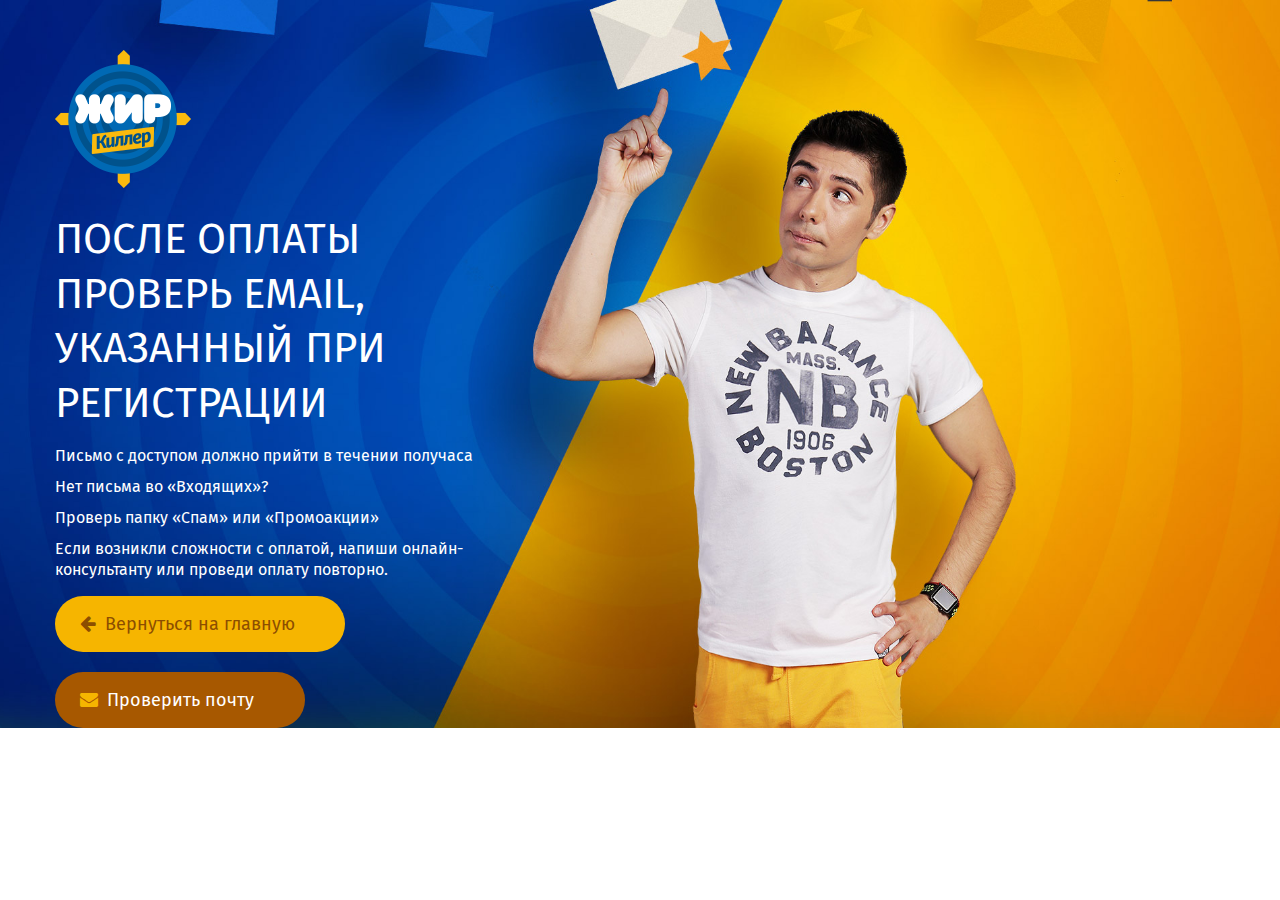
==== thanks.html @ fb893c3b "закончена верстка на 80 процентов" ====
<!DOCTYPE html>
<!--[if lt IE 7]><html lang="ru" class="lt-ie9 lt-ie8 lt-ie7"><![endif]-->
<!--[if IE 7]><html lang="ru" class="lt-ie9 lt-ie8"><![endif]-->
<!--[if IE 8]><html lang="ru" class="lt-ie9"><![endif]-->
<!--[if gt IE 8]><!-->
<html lang="ru">
<!--<![endif]-->
<head>
	<meta charset="utf-8">
	<!--<meta http-equiv="refresh" content="4;  http://index.html">-->
	<title>ЖирКиллер — Первая онлайн фитнес-игра</title>
	<meta name="description" content="ЖирКиллер — Первая онлайн фитнес-игра">
	<meta http-equiv="X-UA-Compatible" content="IE=edge">
	<meta name="viewport" content="width=device-width, initial-scale=1.0">
	<link rel="shortcut icon" href="<?php echo get_template_directory_uri() ?>/favicon/favicon.ico">
	<link href="https://fonts.googleapis.com/css?family=Fira+Sans:400,700&amp;subset=cyrillic" rel="stylesheet">	
	<link rel="stylesheet" href="_fonts.css">
	<link rel="stylesheet" href="css/style.css">

	
</head>
	<style>body {background: url(./img/bg-thanks.jpg) top center no-repeat;background-size: cover;padding-top: 50px;}.th-headline{width:420px;padding-top:20px;}.th-headline h1{text-transform: uppercase;font-size:42px;color:#fff;}.th-headline ul{padding:0;list-style-type:none;}.th-headline ul p{color: #fff;}.th-btn-wrap a{display:block;}.btn-return{width:290px;height:56px;line-height:56px;	font-size:18px;color:#8c4e00;background:#f6b500;margin: 0 0 20px 0;position:relative;}.btn-return:before{content: '\f060';font-family:'FontAwesome';font-size:18px;color: #8c4e00;position:absolute;
		left: 25px;}.btn-check-email{width:250px;height:56px;line-height:56px;font-size:18px;background:#a75800;margin:0;position:relative;}.btn-check-email:before{content: '\f0e0';font-family:'FontAwesome';font-size:18px;color:#f6b500;position:absolute;left:25px;}</style>
<body>

	<main>

	<div id="welcome" class="welcome">
		<div class="container clearfix">
			<div class="th-logo-wrap">
				<img src="img/th-logo.png" alt="logo">
			</div>
			<div class="th-headline">
				<h1>После оплаты проверь email, указанный при регистрации</h1>
				<ul>
					<li>
						<p>Письмо с доступом должно прийти в течении получаса</p>
					</li>
					<li>
						<p>Нет письма во «Входящих»?</p>
					</li>
					<li>
						<p>Проверь папку «Спам» или «Промоакции»</p>
					</li>
					<li>
						<p>Если возникли сложности с оплатой, напиши онлайн-консультанту или проведи оплату повторно.</p>
					</li>
				</ul>
				<div class="th-btn-wrap">
					<a href="index.html" class="btn btn-return">Вернуться на главную</a>
					<a href="#" class="btn btn-check-email">Проверить почту</a>
				</div>
			</div>
		</div>
	</div>

	</main>
</body>
</html>
---- _fonts.css ----
@font-face {
	font-family: "RobotoRegular";
	src: url("fonts/RobotoRegular/RobotoRegular.eot");
	src: url("fonts/RobotoRegular/RobotoRegular.eot?#iefix") format("embedded-opentype"),
			 url("fonts/RobotoRegular/RobotoRegular.woff") format("woff"),
			 url("fonts/RobotoRegular/RobotoRegular.ttf") format("truetype");
	font-style: normal;
	font-weight: normal;
}
/*!
 *  Font Awesome 4.7.0 by @davegandy - http://fontawesome.io - @fontawesome
 *  License - http://fontawesome.io/license (Font: SIL OFL 1.1, CSS: MIT License)
 */
/* FONT PATH
 * -------------------------- */
@font-face {
  font-family: 'FontAwesome';
  src: url('fonts/FontAwesome/fontawesome-webfont.eot?v=4.7.0');
  src: url('fonts/FontAwesome/fontawesome-webfont.eot?#iefix&v=4.7.0') format('embedded-opentype'), url('fonts/FontAwesome/fontawesome-webfont.woff2?v=4.7.0') format('woff2'), url('fonts/FontAwesome/fontawesome-webfont.woff?v=4.7.0') format('woff'), url('fonts/FontAwesome/fontawesome-webfont.ttf?v=4.7.0') format('truetype'), url('fonts/FontAwesome/fontawesome-webfont.svg?v=4.7.0#fontawesomeregular') format('svg');
  font-weight: normal;
  font-style: normal;
}
.fa {
  display: inline-block;
  font: normal normal normal 14px/1 FontAwesome;
  font-size: inherit;
  text-rendering: auto;
  -webkit-font-smoothing: antialiased;
  -moz-osx-font-smoothing: grayscale;
}
/* makes the font 33% larger relative to the icon container */
.fa-lg {
  font-size: 1.33333333em;
  line-height: 0.75em;
  vertical-align: -15%;
}
.fa-2x {
  font-size: 2em;
}
.fa-3x {
  font-size: 3em;
}
.fa-4x {
  font-size: 4em;
}
.fa-5x {
  font-size: 5em;
}
.fa-fw {
  width: 1.28571429em;
  text-align: center;
}
.fa-ul {
  padding-left: 0;
  margin-left: 2.14285714em;
  list-style-type: none;
}
.fa-ul > li {
  position: relative;
}
.fa-li {
  position: absolute;
  left: -2.14285714em;
  width: 2.14285714em;
  top: 0.14285714em;
  text-align: center;
}
.fa-li.fa-lg {
  left: -1.85714286em;
}
.fa-border {
  padding: .2em .25em .15em;
  border: solid 0.08em #eeeeee;
  border-radius: .1em;
}
.fa-pull-left {
  float: left;
}
.fa-pull-right {
  float: right;
}
.fa.fa-pull-left {
  margin-right: .3em;
}
.fa.fa-pull-right {
  margin-left: .3em;
}
/* Deprecated as of 4.4.0 */
.pull-right {
  float: right;
}
.pull-left {
  float: left;
}
.fa.pull-left {
  margin-right: .3em;
}
.fa.pull-right {
  margin-left: .3em;
}
.fa-spin {
  -webkit-animation: fa-spin 2s infinite linear;
  animation: fa-spin 2s infinite linear;
}
.fa-pulse {
  -webkit-animation: fa-spin 1s infinite steps(8);
  animation: fa-spin 1s infinite steps(8);
}
@-webkit-keyframes fa-spin {
  0% {
    -webkit-transform: rotate(0deg);
    transform: rotate(0deg);
  }
  100% {
    -webkit-transform: rotate(359deg);
    transform: rotate(359deg);
  }
}
@keyframes fa-spin {
  0% {
    -webkit-transform: rotate(0deg);
    transform: rotate(0deg);
  }
  100% {
    -webkit-transform: rotate(359deg);
    transform: rotate(359deg);
  }
}
.fa-rotate-90 {
  -ms-filter: "progid:DXImageTransform.Microsoft.BasicImage(rotation=1)";
  -webkit-transform: rotate(90deg);
  -ms-transform: rotate(90deg);
  transform: rotate(90deg);
}
.fa-rotate-180 {
  -ms-filter: "progid:DXImageTransform.Microsoft.BasicImage(rotation=2)";
  -webkit-transform: rotate(180deg);
  -ms-transform: rotate(180deg);
  transform: rotate(180deg);
}
.fa-rotate-270 {
  -ms-filter: "progid:DXImageTransform.Microsoft.BasicImage(rotation=3)";
  -webkit-transform: rotate(270deg);
  -ms-transform: rotate(270deg);
  transform: rotate(270deg);
}
.fa-flip-horizontal {
  -ms-filter: "progid:DXImageTransform.Microsoft.BasicImage(rotation=0, mirror=1)";
  -webkit-transform: scale(-1, 1);
  -ms-transform: scale(-1, 1);
  transform: scale(-1, 1);
}
.fa-flip-vertical {
  -ms-filter: "progid:DXImageTransform.Microsoft.BasicImage(rotation=2, mirror=1)";
  -webkit-transform: scale(1, -1);
  -ms-transform: scale(1, -1);
  transform: scale(1, -1);
}
:root .fa-rotate-90,
:root .fa-rotate-180,
:root .fa-rotate-270,
:root .fa-flip-horizontal,
:root .fa-flip-vertical {
  filter: none;
}
.fa-stack {
  position: relative;
  display: inline-block;
  width: 2em;
  height: 2em;
  line-height: 2em;
  vertical-align: middle;
}
.fa-stack-1x,
.fa-stack-2x {
  position: absolute;
  left: 0;
  width: 100%;
  text-align: center;
}
.fa-stack-1x {
  line-height: inherit;
}
.fa-stack-2x {
  font-size: 2em;
}
.fa-inverse {
  color: #ffffff;
}
/* Font Awesome uses the Unicode Private Use Area (PUA) to ensure screen
   readers do not read off random characters that represent icons */
.fa-glass:before {
  content: "\f000";
}
.fa-music:before {
  content: "\f001";
}
.fa-search:before {
  content: "\f002";
}
.fa-envelope-o:before {
  content: "\f003";
}
.fa-heart:before {
  content: "\f004";
}
.fa-star:before {
  content: "\f005";
}
.fa-star-o:before {
  content: "\f006";
}
.fa-user:before {
  content: "\f007";
}
.fa-film:before {
  content: "\f008";
}
.fa-th-large:before {
  content: "\f009";
}
.fa-th:before {
  content: "\f00a";
}
.fa-th-list:before {
  content: "\f00b";
}
.fa-check:before {
  content: "\f00c";
}
.fa-remove:before,
.fa-close:before,
.fa-times:before {
  content: "\f00d";
}
.fa-search-plus:before {
  content: "\f00e";
}
.fa-search-minus:before {
  content: "\f010";
}
.fa-power-off:before {
  content: "\f011";
}
.fa-signal:before {
  content: "\f012";
}
.fa-gear:before,
.fa-cog:before {
  content: "\f013";
}
.fa-trash-o:before {
  content: "\f014";
}
.fa-home:before {
  content: "\f015";
}
.fa-file-o:before {
  content: "\f016";
}
.fa-clock-o:before {
  content: "\f017";
}
.fa-road:before {
  content: "\f018";
}
.fa-download:before {
  content: "\f019";
}
.fa-arrow-circle-o-down:before {
  content: "\f01a";
}
.fa-arrow-circle-o-up:before {
  content: "\f01b";
}
.fa-inbox:before {
  content: "\f01c";
}
.fa-play-circle-o:before {
  content: "\f01d";
}
.fa-rotate-right:before,
.fa-repeat:before {
  content: "\f01e";
}
.fa-refresh:before {
  content: "\f021";
}
.fa-list-alt:before {
  content: "\f022";
}
.fa-lock:before {
  content: "\f023";
}
.fa-flag:before {
  content: "\f024";
}
.fa-headphones:before {
  content: "\f025";
}
.fa-volume-off:before {
  content: "\f026";
}
.fa-volume-down:before {
  content: "\f027";
}
.fa-volume-up:before {
  content: "\f028";
}
.fa-qrcode:before {
  content: "\f029";
}
.fa-barcode:before {
  content: "\f02a";
}
.fa-tag:before {
  content: "\f02b";
}
.fa-tags:before {
  content: "\f02c";
}
.fa-book:before {
  content: "\f02d";
}
.fa-bookmark:before {
  content: "\f02e";
}
.fa-print:before {
  content: "\f02f";
}
.fa-camera:before {
  content: "\f030";
}
.fa-font:before {
  content: "\f031";
}
.fa-bold:before {
  content: "\f032";
}
.fa-italic:before {
  content: "\f033";
}
.fa-text-height:before {
  content: "\f034";
}
.fa-text-width:before {
  content: "\f035";
}
.fa-align-left:before {
  content: "\f036";
}
.fa-align-center:before {
  content: "\f037";
}
.fa-align-right:before {
  content: "\f038";
}
.fa-align-justify:before {
  content: "\f039";
}
.fa-list:before {
  content: "\f03a";
}
.fa-dedent:before,
.fa-outdent:before {
  content: "\f03b";
}
.fa-indent:before {
  content: "\f03c";
}
.fa-video-camera:before {
  content: "\f03d";
}
.fa-photo:before,
.fa-image:before,
.fa-picture-o:before {
  content: "\f03e";
}
.fa-pencil:before {
  content: "\f040";
}
.fa-map-marker:before {
  content: "\f041";
}
.fa-adjust:before {
  content: "\f042";
}
.fa-tint:before {
  content: "\f043";
}
.fa-edit:before,
.fa-pencil-square-o:before {
  content: "\f044";
}
.fa-share-square-o:before {
  content: "\f045";
}
.fa-check-square-o:before {
  content: "\f046";
}
.fa-arrows:before {
  content: "\f047";
}
.fa-step-backward:before {
  content: "\f048";
}
.fa-fast-backward:before {
  content: "\f049";
}
.fa-backward:before {
  content: "\f04a";
}
.fa-play:before {
  content: "\f04b";
}
.fa-pause:before {
  content: "\f04c";
}
.fa-stop:before {
  content: "\f04d";
}
.fa-forward:before {
  content: "\f04e";
}
.fa-fast-forward:before {
  content: "\f050";
}
.fa-step-forward:before {
  content: "\f051";
}
.fa-eject:before {
  content: "\f052";
}
.fa-chevron-left:before {
  content: "\f053";
}
.fa-chevron-right:before {
  content: "\f054";
}
.fa-plus-circle:before {
  content: "\f055";
}
.fa-minus-circle:before {
  content: "\f056";
}
.fa-times-circle:before {
  content: "\f057";
}
.fa-check-circle:before {
  content: "\f058";
}
.fa-question-circle:before {
  content: "\f059";
}
.fa-info-circle:before {
  content: "\f05a";
}
.fa-crosshairs:before {
  content: "\f05b";
}
.fa-times-circle-o:before {
  content: "\f05c";
}
.fa-check-circle-o:before {
  content: "\f05d";
}
.fa-ban:before {
  content: "\f05e";
}
.fa-arrow-left:before {
  content: "\f060";
}
.fa-arrow-right:before {
  content: "\f061";
}
.fa-arrow-up:before {
  content: "\f062";
}
.fa-arrow-down:before {
  content: "\f063";
}
.fa-mail-forward:before,
.fa-share:before {
  content: "\f064";
}
.fa-expand:before {
  content: "\f065";
}
.fa-compress:before {
  content: "\f066";
}
.fa-plus:before {
  content: "\f067";
}
.fa-minus:before {
  content: "\f068";
}
.fa-asterisk:before {
  content: "\f069";
}
.fa-exclamation-circle:before {
  content: "\f06a";
}
.fa-gift:before {
  content: "\f06b";
}
.fa-leaf:before {
  content: "\f06c";
}
.fa-fire:before {
  content: "\f06d";
}
.fa-eye:before {
  content: "\f06e";
}
.fa-eye-slash:before {
  content: "\f070";
}
.fa-warning:before,
.fa-exclamation-triangle:before {
  content: "\f071";
}
.fa-plane:before {
  content: "\f072";
}
.fa-calendar:before {
  content: "\f073";
}
.fa-random:before {
  content: "\f074";
}
.fa-comment:before {
  content: "\f075";
}
.fa-magnet:before {
  content: "\f076";
}
.fa-chevron-up:before {
  content: "\f077";
}
.fa-chevron-down:before {
  content: "\f078";
}
.fa-retweet:before {
  content: "\f079";
}
.fa-shopping-cart:before {
  content: "\f07a";
}
.fa-folder:before {
  content: "\f07b";
}
.fa-folder-open:before {
  content: "\f07c";
}
.fa-arrows-v:before {
  content: "\f07d";
}
.fa-arrows-h:before {
  content: "\f07e";
}
.fa-bar-chart-o:before,
.fa-bar-chart:before {
  content: "\f080";
}
.fa-twitter-square:before {
  content: "\f081";
}
.fa-facebook-square:before {
  content: "\f082";
}
.fa-camera-retro:before {
  content: "\f083";
}
.fa-key:before {
  content: "\f084";
}
.fa-gears:before,
.fa-cogs:before {
  content: "\f085";
}
.fa-comments:before {
  content: "\f086";
}
.fa-thumbs-o-up:before {
  content: "\f087";
}
.fa-thumbs-o-down:before {
  content: "\f088";
}
.fa-star-half:before {
  content: "\f089";
}
.fa-heart-o:before {
  content: "\f08a";
}
.fa-sign-out:before {
  content: "\f08b";
}
.fa-linkedin-square:before {
  content: "\f08c";
}
.fa-thumb-tack:before {
  content: "\f08d";
}
.fa-external-link:before {
  content: "\f08e";
}
.fa-sign-in:before {
  content: "\f090";
}
.fa-trophy:before {
  content: "\f091";
}
.fa-github-square:before {
  content: "\f092";
}
.fa-upload:before {
  content: "\f093";
}
.fa-lemon-o:before {
  content: "\f094";
}
.fa-phone:before {
  content: "\f095";
}
.fa-square-o:before {
  content: "\f096";
}
.fa-bookmark-o:before {
  content: "\f097";
}
.fa-phone-square:before {
  content: "\f098";
}
.fa-twitter:before {
  content: "\f099";
}
.fa-facebook-f:before,
.fa-facebook:before {
  content: "\f09a";
}
.fa-github:before {
  content: "\f09b";
}
.fa-unlock:before {
  content: "\f09c";
}
.fa-credit-card:before {
  content: "\f09d";
}
.fa-feed:before,
.fa-rss:before {
  content: "\f09e";
}
.fa-hdd-o:before {
  content: "\f0a0";
}
.fa-bullhorn:before {
  content: "\f0a1";
}
.fa-bell:before {
  content: "\f0f3";
}
.fa-certificate:before {
  content: "\f0a3";
}
.fa-hand-o-right:before {
  content: "\f0a4";
}
.fa-hand-o-left:before {
  content: "\f0a5";
}
.fa-hand-o-up:before {
  content: "\f0a6";
}
.fa-hand-o-down:before {
  content: "\f0a7";
}
.fa-arrow-circle-left:before {
  content: "\f0a8";
}
.fa-arrow-circle-right:before {
  content: "\f0a9";
}
.fa-arrow-circle-up:before {
  content: "\f0aa";
}
.fa-arrow-circle-down:before {
  content: "\f0ab";
}
.fa-globe:before {
  content: "\f0ac";
}
.fa-wrench:before {
  content: "\f0ad";
}
.fa-tasks:before {
  content: "\f0ae";
}
.fa-filter:before {
  content: "\f0b0";
}
.fa-briefcase:before {
  content: "\f0b1";
}
.fa-arrows-alt:before {
  content: "\f0b2";
}
.fa-group:before,
.fa-users:before {
  content: "\f0c0";
}
.fa-chain:before,
.fa-link:before {
  content: "\f0c1";
}
.fa-cloud:before {
  content: "\f0c2";
}
.fa-flask:before {
  content: "\f0c3";
}
.fa-cut:before,
.fa-scissors:before {
  content: "\f0c4";
}
.fa-copy:before,
.fa-files-o:before {
  content: "\f0c5";
}
.fa-paperclip:before {
  content: "\f0c6";
}
.fa-save:before,
.fa-floppy-o:before {
  content: "\f0c7";
}
.fa-square:before {
  content: "\f0c8";
}
.fa-navicon:before,
.fa-reorder:before,
.fa-bars:before {
  content: "\f0c9";
}
.fa-list-ul:before {
  content: "\f0ca";
}
.fa-list-ol:before {
  content: "\f0cb";
}
.fa-strikethrough:before {
  content: "\f0cc";
}
.fa-underline:before {
  content: "\f0cd";
}
.fa-table:before {
  content: "\f0ce";
}
.fa-magic:before {
  content: "\f0d0";
}
.fa-truck:before {
  content: "\f0d1";
}
.fa-pinterest:before {
  content: "\f0d2";
}
.fa-pinterest-square:before {
  content: "\f0d3";
}
.fa-google-plus-square:before {
  content: "\f0d4";
}
.fa-google-plus:before {
  content: "\f0d5";
}
.fa-money:before {
  content: "\f0d6";
}
.fa-caret-down:before {
  content: "\f0d7";
}
.fa-caret-up:before {
  content: "\f0d8";
}
.fa-caret-left:before {
  content: "\f0d9";
}
.fa-caret-right:before {
  content: "\f0da";
}
.fa-columns:before {
  content: "\f0db";
}
.fa-unsorted:before,
.fa-sort:before {
  content: "\f0dc";
}
.fa-sort-down:before,
.fa-sort-desc:before {
  content: "\f0dd";
}
.fa-sort-up:before,
.fa-sort-asc:before {
  content: "\f0de";
}
.fa-envelope:before {
  content: "\f0e0";
}
.fa-linkedin:before {
  content: "\f0e1";
}
.fa-rotate-left:before,
.fa-undo:before {
  content: "\f0e2";
}
.fa-legal:before,
.fa-gavel:before {
  content: "\f0e3";
}
.fa-dashboard:before,
.fa-tachometer:before {
  content: "\f0e4";
}
.fa-comment-o:before {
  content: "\f0e5";
}
.fa-comments-o:before {
  content: "\f0e6";
}
.fa-flash:before,
.fa-bolt:before {
  content: "\f0e7";
}
.fa-sitemap:before {
  content: "\f0e8";
}
.fa-umbrella:before {
  content: "\f0e9";
}
.fa-paste:before,
.fa-clipboard:before {
  content: "\f0ea";
}
.fa-lightbulb-o:before {
  content: "\f0eb";
}
.fa-exchange:before {
  content: "\f0ec";
}
.fa-cloud-download:before {
  content: "\f0ed";
}
.fa-cloud-upload:before {
  content: "\f0ee";
}
.fa-user-md:before {
  content: "\f0f0";
}
.fa-stethoscope:before {
  content: "\f0f1";
}
.fa-suitcase:before {
  content: "\f0f2";
}
.fa-bell-o:before {
  content: "\f0a2";
}
.fa-coffee:before {
  content: "\f0f4";
}
.fa-cutlery:before {
  content: "\f0f5";
}
.fa-file-text-o:before {
  content: "\f0f6";
}
.fa-building-o:before {
  content: "\f0f7";
}
.fa-hospital-o:before {
  content: "\f0f8";
}
.fa-ambulance:before {
  content: "\f0f9";
}
.fa-medkit:before {
  content: "\f0fa";
}
.fa-fighter-jet:before {
  content: "\f0fb";
}
.fa-beer:before {
  content: "\f0fc";
}
.fa-h-square:before {
  content: "\f0fd";
}
.fa-plus-square:before {
  content: "\f0fe";
}
.fa-angle-double-left:before {
  content: "\f100";
}
.fa-angle-double-right:before {
  content: "\f101";
}
.fa-angle-double-up:before {
  content: "\f102";
}
.fa-angle-double-down:before {
  content: "\f103";
}
.fa-angle-left:before {
  content: "\f104";
}
.fa-angle-right:before {
  content: "\f105";
}
.fa-angle-up:before {
  content: "\f106";
}
.fa-angle-down:before {
  content: "\f107";
}
.fa-desktop:before {
  content: "\f108";
}
.fa-laptop:before {
  content: "\f109";
}
.fa-tablet:before {
  content: "\f10a";
}
.fa-mobile-phone:before,
.fa-mobile:before {
  content: "\f10b";
}
.fa-circle-o:before {
  content: "\f10c";
}
.fa-quote-left:before {
  content: "\f10d";
}
.fa-quote-right:before {
  content: "\f10e";
}
.fa-spinner:before {
  content: "\f110";
}
.fa-circle:before {
  content: "\f111";
}
.fa-mail-reply:before,
.fa-reply:before {
  content: "\f112";
}
.fa-github-alt:before {
  content: "\f113";
}
.fa-folder-o:before {
  content: "\f114";
}
.fa-folder-open-o:before {
  content: "\f115";
}
.fa-smile-o:before {
  content: "\f118";
}
.fa-frown-o:before {
  content: "\f119";
}
.fa-meh-o:before {
  content: "\f11a";
}
.fa-gamepad:before {
  content: "\f11b";
}
.fa-keyboard-o:before {
  content: "\f11c";
}
.fa-flag-o:before {
  content: "\f11d";
}
.fa-flag-checkered:before {
  content: "\f11e";
}
.fa-terminal:before {
  content: "\f120";
}
.fa-code:before {
  content: "\f121";
}
.fa-mail-reply-all:before,
.fa-reply-all:before {
  content: "\f122";
}
.fa-star-half-empty:before,
.fa-star-half-full:before,
.fa-star-half-o:before {
  content: "\f123";
}
.fa-location-arrow:before {
  content: "\f124";
}
.fa-crop:before {
  content: "\f125";
}
.fa-code-fork:before {
  content: "\f126";
}
.fa-unlink:before,
.fa-chain-broken:before {
  content: "\f127";
}
.fa-question:before {
  content: "\f128";
}
.fa-info:before {
  content: "\f129";
}
.fa-exclamation:before {
  content: "\f12a";
}
.fa-superscript:before {
  content: "\f12b";
}
.fa-subscript:before {
  content: "\f12c";
}
.fa-eraser:before {
  content: "\f12d";
}
.fa-puzzle-piece:before {
  content: "\f12e";
}
.fa-microphone:before {
  content: "\f130";
}
.fa-microphone-slash:before {
  content: "\f131";
}
.fa-shield:before {
  content: "\f132";
}
.fa-calendar-o:before {
  content: "\f133";
}
.fa-fire-extinguisher:before {
  content: "\f134";
}
.fa-rocket:before {
  content: "\f135";
}
.fa-maxcdn:before {
  content: "\f136";
}
.fa-chevron-circle-left:before {
  content: "\f137";
}
.fa-chevron-circle-right:before {
  content: "\f138";
}
.fa-chevron-circle-up:before {
  content: "\f139";
}
.fa-chevron-circle-down:before {
  content: "\f13a";
}
.fa-html5:before {
  content: "\f13b";
}
.fa-css3:before {
  content: "\f13c";
}
.fa-anchor:before {
  content: "\f13d";
}
.fa-unlock-alt:before {
  content: "\f13e";
}
.fa-bullseye:before {
  content: "\f140";
}
.fa-ellipsis-h:before {
  content: "\f141";
}
.fa-ellipsis-v:before {
  content: "\f142";
}
.fa-rss-square:before {
  content: "\f143";
}
.fa-play-circle:before {
  content: "\f144";
}
.fa-ticket:before {
  content: "\f145";
}
.fa-minus-square:before {
  content: "\f146";
}
.fa-minus-square-o:before {
  content: "\f147";
}
.fa-level-up:before {
  content: "\f148";
}
.fa-level-down:before {
  content: "\f149";
}
.fa-check-square:before {
  content: "\f14a";
}
.fa-pencil-square:before {
  content: "\f14b";
}
.fa-external-link-square:before {
  content: "\f14c";
}
.fa-share-square:before {
  content: "\f14d";
}
.fa-compass:before {
  content: "\f14e";
}
.fa-toggle-down:before,
.fa-caret-square-o-down:before {
  content: "\f150";
}
.fa-toggle-up:before,
.fa-caret-square-o-up:before {
  content: "\f151";
}
.fa-toggle-right:before,
.fa-caret-square-o-right:before {
  content: "\f152";
}
.fa-euro:before,
.fa-eur:before {
  content: "\f153";
}
.fa-gbp:before {
  content: "\f154";
}
.fa-dollar:before,
.fa-usd:before {
  content: "\f155";
}
.fa-rupee:before,
.fa-inr:before {
  content: "\f156";
}
.fa-cny:before,
.fa-rmb:before,
.fa-yen:before,
.fa-jpy:before {
  content: "\f157";
}
.fa-ruble:before,
.fa-rouble:before,
.fa-rub:before {
  content: "\f158";
}
.fa-won:before,
.fa-krw:before {
  content: "\f159";
}
.fa-bitcoin:before,
.fa-btc:before {
  content: "\f15a";
}
.fa-file:before {
  content: "\f15b";
}
.fa-file-text:before {
  content: "\f15c";
}
.fa-sort-alpha-asc:before {
  content: "\f15d";
}
.fa-sort-alpha-desc:before {
  content: "\f15e";
}
.fa-sort-amount-asc:before {
  content: "\f160";
}
.fa-sort-amount-desc:before {
  content: "\f161";
}
.fa-sort-numeric-asc:before {
  content: "\f162";
}
.fa-sort-numeric-desc:before {
  content: "\f163";
}
.fa-thumbs-up:before {
  content: "\f164";
}
.fa-thumbs-down:before {
  content: "\f165";
}
.fa-youtube-square:before {
  content: "\f166";
}
.fa-youtube:before {
  content: "\f167";
}
.fa-xing:before {
  content: "\f168";
}
.fa-xing-square:before {
  content: "\f169";
}
.fa-youtube-play:before {
  content: "\f16a";
}
.fa-dropbox:before {
  content: "\f16b";
}
.fa-stack-overflow:before {
  content: "\f16c";
}
.fa-instagram:before {
  content: "\f16d";
}
.fa-flickr:before {
  content: "\f16e";
}
.fa-adn:before {
  content: "\f170";
}
.fa-bitbucket:before {
  content: "\f171";
}
.fa-bitbucket-square:before {
  content: "\f172";
}
.fa-tumblr:before {
  content: "\f173";
}
.fa-tumblr-square:before {
  content: "\f174";
}
.fa-long-arrow-down:before {
  content: "\f175";
}
.fa-long-arrow-up:before {
  content: "\f176";
}
.fa-long-arrow-left:before {
  content: "\f177";
}
.fa-long-arrow-right:before {
  content: "\f178";
}
.fa-apple:before {
  content: "\f179";
}
.fa-windows:before {
  content: "\f17a";
}
.fa-android:before {
  content: "\f17b";
}
.fa-linux:before {
  content: "\f17c";
}
.fa-dribbble:before {
  content: "\f17d";
}
.fa-skype:before {
  content: "\f17e";
}
.fa-foursquare:before {
  content: "\f180";
}
.fa-trello:before {
  content: "\f181";
}
.fa-female:before {
  content: "\f182";
}
.fa-male:before {
  content: "\f183";
}
.fa-gittip:before,
.fa-gratipay:before {
  content: "\f184";
}
.fa-sun-o:before {
  content: "\f185";
}
.fa-moon-o:before {
  content: "\f186";
}
.fa-archive:before {
  content: "\f187";
}
.fa-bug:before {
  content: "\f188";
}
.fa-vk:before {
  content: "\f189";
}
.fa-weibo:before {
  content: "\f18a";
}
.fa-renren:before {
  content: "\f18b";
}
.fa-pagelines:before {
  content: "\f18c";
}
.fa-stack-exchange:before {
  content: "\f18d";
}
.fa-arrow-circle-o-right:before {
  content: "\f18e";
}
.fa-arrow-circle-o-left:before {
  content: "\f190";
}
.fa-toggle-left:before,
.fa-caret-square-o-left:before {
  content: "\f191";
}
.fa-dot-circle-o:before {
  content: "\f192";
}
.fa-wheelchair:before {
  content: "\f193";
}
.fa-vimeo-square:before {
  content: "\f194";
}
.fa-turkish-lira:before,
.fa-try:before {
  content: "\f195";
}
.fa-plus-square-o:before {
  content: "\f196";
}
.fa-space-shuttle:before {
  content: "\f197";
}
.fa-slack:before {
  content: "\f198";
}
.fa-envelope-square:before {
  content: "\f199";
}
.fa-wordpress:before {
  content: "\f19a";
}
.fa-openid:before {
  content: "\f19b";
}
.fa-institution:before,
.fa-bank:before,
.fa-university:before {
  content: "\f19c";
}
.fa-mortar-board:before,
.fa-graduation-cap:before {
  content: "\f19d";
}
.fa-yahoo:before {
  content: "\f19e";
}
.fa-google:before {
  content: "\f1a0";
}
.fa-reddit:before {
  content: "\f1a1";
}
.fa-reddit-square:before {
  content: "\f1a2";
}
.fa-stumbleupon-circle:before {
  content: "\f1a3";
}
.fa-stumbleupon:before {
  content: "\f1a4";
}
.fa-delicious:before {
  content: "\f1a5";
}
.fa-digg:before {
  content: "\f1a6";
}
.fa-pied-piper-pp:before {
  content: "\f1a7";
}
.fa-pied-piper-alt:before {
  content: "\f1a8";
}
.fa-drupal:before {
  content: "\f1a9";
}
.fa-joomla:before {
  content: "\f1aa";
}
.fa-language:before {
  content: "\f1ab";
}
.fa-fax:before {
  content: "\f1ac";
}
.fa-building:before {
  content: "\f1ad";
}
.fa-child:before {
  content: "\f1ae";
}
.fa-paw:before {
  content: "\f1b0";
}
.fa-spoon:before {
  content: "\f1b1";
}
.fa-cube:before {
  content: "\f1b2";
}
.fa-cubes:before {
  content: "\f1b3";
}
.fa-behance:before {
  content: "\f1b4";
}
.fa-behance-square:before {
  content: "\f1b5";
}
.fa-steam:before {
  content: "\f1b6";
}
.fa-steam-square:before {
  content: "\f1b7";
}
.fa-recycle:before {
  content: "\f1b8";
}
.fa-automobile:before,
.fa-car:before {
  content: "\f1b9";
}
.fa-cab:before,
.fa-taxi:before {
  content: "\f1ba";
}
.fa-tree:before {
  content: "\f1bb";
}
.fa-spotify:before {
  content: "\f1bc";
}
.fa-deviantart:before {
  content: "\f1bd";
}
.fa-soundcloud:before {
  content: "\f1be";
}
.fa-database:before {
  content: "\f1c0";
}
.fa-file-pdf-o:before {
  content: "\f1c1";
}
.fa-file-word-o:before {
  content: "\f1c2";
}
.fa-file-excel-o:before {
  content: "\f1c3";
}
.fa-file-powerpoint-o:before {
  content: "\f1c4";
}
.fa-file-photo-o:before,
.fa-file-picture-o:before,
.fa-file-image-o:before {
  content: "\f1c5";
}
.fa-file-zip-o:before,
.fa-file-archive-o:before {
  content: "\f1c6";
}
.fa-file-sound-o:before,
.fa-file-audio-o:before {
  content: "\f1c7";
}
.fa-file-movie-o:before,
.fa-file-video-o:before {
  content: "\f1c8";
}
.fa-file-code-o:before {
  content: "\f1c9";
}
.fa-vine:before {
  content: "\f1ca";
}
.fa-codepen:before {
  content: "\f1cb";
}
.fa-jsfiddle:before {
  content: "\f1cc";
}
.fa-life-bouy:before,
.fa-life-buoy:before,
.fa-life-saver:before,
.fa-support:before,
.fa-life-ring:before {
  content: "\f1cd";
}
.fa-circle-o-notch:before {
  content: "\f1ce";
}
.fa-ra:before,
.fa-resistance:before,
.fa-rebel:before {
  content: "\f1d0";
}
.fa-ge:before,
.fa-empire:before {
  content: "\f1d1";
}
.fa-git-square:before {
  content: "\f1d2";
}
.fa-git:before {
  content: "\f1d3";
}
.fa-y-combinator-square:before,
.fa-yc-square:before,
.fa-hacker-news:before {
  content: "\f1d4";
}
.fa-tencent-weibo:before {
  content: "\f1d5";
}
.fa-qq:before {
  content: "\f1d6";
}
.fa-wechat:before,
.fa-weixin:before {
  content: "\f1d7";
}
.fa-send:before,
.fa-paper-plane:before {
  content: "\f1d8";
}
.fa-send-o:before,
.fa-paper-plane-o:before {
  content: "\f1d9";
}
.fa-history:before {
  content: "\f1da";
}
.fa-circle-thin:before {
  content: "\f1db";
}
.fa-header:before {
  content: "\f1dc";
}
.fa-paragraph:before {
  content: "\f1dd";
}
.fa-sliders:before {
  content: "\f1de";
}
.fa-share-alt:before {
  content: "\f1e0";
}
.fa-share-alt-square:before {
  content: "\f1e1";
}
.fa-bomb:before {
  content: "\f1e2";
}
.fa-soccer-ball-o:before,
.fa-futbol-o:before {
  content: "\f1e3";
}
.fa-tty:before {
  content: "\f1e4";
}
.fa-binoculars:before {
  content: "\f1e5";
}
.fa-plug:before {
  content: "\f1e6";
}
.fa-slideshare:before {
  content: "\f1e7";
}
.fa-twitch:before {
  content: "\f1e8";
}
.fa-yelp:before {
  content: "\f1e9";
}
.fa-newspaper-o:before {
  content: "\f1ea";
}
.fa-wifi:before {
  content: "\f1eb";
}
.fa-calculator:before {
  content: "\f1ec";
}
.fa-paypal:before {
  content: "\f1ed";
}
.fa-google-wallet:before {
  content: "\f1ee";
}
.fa-cc-visa:before {
  content: "\f1f0";
}
.fa-cc-mastercard:before {
  content: "\f1f1";
}
.fa-cc-discover:before {
  content: "\f1f2";
}
.fa-cc-amex:before {
  content: "\f1f3";
}
.fa-cc-paypal:before {
  content: "\f1f4";
}
.fa-cc-stripe:before {
  content: "\f1f5";
}
.fa-bell-slash:before {
  content: "\f1f6";
}
.fa-bell-slash-o:before {
  content: "\f1f7";
}
.fa-trash:before {
  content: "\f1f8";
}
.fa-copyright:before {
  content: "\f1f9";
}
.fa-at:before {
  content: "\f1fa";
}
.fa-eyedropper:before {
  content: "\f1fb";
}
.fa-paint-brush:before {
  content: "\f1fc";
}
.fa-birthday-cake:before {
  content: "\f1fd";
}
.fa-area-chart:before {
  content: "\f1fe";
}
.fa-pie-chart:before {
  content: "\f200";
}
.fa-line-chart:before {
  content: "\f201";
}
.fa-lastfm:before {
  content: "\f202";
}
.fa-lastfm-square:before {
  content: "\f203";
}
.fa-toggle-off:before {
  content: "\f204";
}
.fa-toggle-on:before {
  content: "\f205";
}
.fa-bicycle:before {
  content: "\f206";
}
.fa-bus:before {
  content: "\f207";
}
.fa-ioxhost:before {
  content: "\f208";
}
.fa-angellist:before {
  content: "\f209";
}
.fa-cc:before {
  content: "\f20a";
}
.fa-shekel:before,
.fa-sheqel:before,
.fa-ils:before {
  content: "\f20b";
}
.fa-meanpath:before {
  content: "\f20c";
}
.fa-buysellads:before {
  content: "\f20d";
}
.fa-connectdevelop:before {
  content: "\f20e";
}
.fa-dashcube:before {
  content: "\f210";
}
.fa-forumbee:before {
  content: "\f211";
}
.fa-leanpub:before {
  content: "\f212";
}
.fa-sellsy:before {
  content: "\f213";
}
.fa-shirtsinbulk:before {
  content: "\f214";
}
.fa-simplybuilt:before {
  content: "\f215";
}
.fa-skyatlas:before {
  content: "\f216";
}
.fa-cart-plus:before {
  content: "\f217";
}
.fa-cart-arrow-down:before {
  content: "\f218";
}
.fa-diamond:before {
  content: "\f219";
}
.fa-ship:before {
  content: "\f21a";
}
.fa-user-secret:before {
  content: "\f21b";
}
.fa-motorcycle:before {
  content: "\f21c";
}
.fa-street-view:before {
  content: "\f21d";
}
.fa-heartbeat:before {
  content: "\f21e";
}
.fa-venus:before {
  content: "\f221";
}
.fa-mars:before {
  content: "\f222";
}
.fa-mercury:before {
  content: "\f223";
}
.fa-intersex:before,
.fa-transgender:before {
  content: "\f224";
}
.fa-transgender-alt:before {
  content: "\f225";
}
.fa-venus-double:before {
  content: "\f226";
}
.fa-mars-double:before {
  content: "\f227";
}
.fa-venus-mars:before {
  content: "\f228";
}
.fa-mars-stroke:before {
  content: "\f229";
}
.fa-mars-stroke-v:before {
  content: "\f22a";
}
.fa-mars-stroke-h:before {
  content: "\f22b";
}
.fa-neuter:before {
  content: "\f22c";
}
.fa-genderless:before {
  content: "\f22d";
}
.fa-facebook-official:before {
  content: "\f230";
}
.fa-pinterest-p:before {
  content: "\f231";
}
.fa-whatsapp:before {
  content: "\f232";
}
.fa-server:before {
  content: "\f233";
}
.fa-user-plus:before {
  content: "\f234";
}
.fa-user-times:before {
  content: "\f235";
}
.fa-hotel:before,
.fa-bed:before {
  content: "\f236";
}
.fa-viacoin:before {
  content: "\f237";
}
.fa-train:before {
  content: "\f238";
}
.fa-subway:before {
  content: "\f239";
}
.fa-medium:before {
  content: "\f23a";
}
.fa-yc:before,
.fa-y-combinator:before {
  content: "\f23b";
}
.fa-optin-monster:before {
  content: "\f23c";
}
.fa-opencart:before {
  content: "\f23d";
}
.fa-expeditedssl:before {
  content: "\f23e";
}
.fa-battery-4:before,
.fa-battery:before,
.fa-battery-full:before {
  content: "\f240";
}
.fa-battery-3:before,
.fa-battery-three-quarters:before {
  content: "\f241";
}
.fa-battery-2:before,
.fa-battery-half:before {
  content: "\f242";
}
.fa-battery-1:before,
.fa-battery-quarter:before {
  content: "\f243";
}
.fa-battery-0:before,
.fa-battery-empty:before {
  content: "\f244";
}
.fa-mouse-pointer:before {
  content: "\f245";
}
.fa-i-cursor:before {
  content: "\f246";
}
.fa-object-group:before {
  content: "\f247";
}
.fa-object-ungroup:before {
  content: "\f248";
}
.fa-sticky-note:before {
  content: "\f249";
}
.fa-sticky-note-o:before {
  content: "\f24a";
}
.fa-cc-jcb:before {
  content: "\f24b";
}
.fa-cc-diners-club:before {
  content: "\f24c";
}
.fa-clone:before {
  content: "\f24d";
}
.fa-balance-scale:before {
  content: "\f24e";
}
.fa-hourglass-o:before {
  content: "\f250";
}
.fa-hourglass-1:before,
.fa-hourglass-start:before {
  content: "\f251";
}
.fa-hourglass-2:before,
.fa-hourglass-half:before {
  content: "\f252";
}
.fa-hourglass-3:before,
.fa-hourglass-end:before {
  content: "\f253";
}
.fa-hourglass:before {
  content: "\f254";
}
.fa-hand-grab-o:before,
.fa-hand-rock-o:before {
  content: "\f255";
}
.fa-hand-stop-o:before,
.fa-hand-paper-o:before {
  content: "\f256";
}
.fa-hand-scissors-o:before {
  content: "\f257";
}
.fa-hand-lizard-o:before {
  content: "\f258";
}
.fa-hand-spock-o:before {
  content: "\f259";
}
.fa-hand-pointer-o:before {
  content: "\f25a";
}
.fa-hand-peace-o:before {
  content: "\f25b";
}
.fa-trademark:before {
  content: "\f25c";
}
.fa-registered:before {
  content: "\f25d";
}
.fa-creative-commons:before {
  content: "\f25e";
}
.fa-gg:before {
  content: "\f260";
}
.fa-gg-circle:before {
  content: "\f261";
}
.fa-tripadvisor:before {
  content: "\f262";
}
.fa-odnoklassniki:before {
  content: "\f263";
}
.fa-odnoklassniki-square:before {
  content: "\f264";
}
.fa-get-pocket:before {
  content: "\f265";
}
.fa-wikipedia-w:before {
  content: "\f266";
}
.fa-safari:before {
  content: "\f267";
}
.fa-chrome:before {
  content: "\f268";
}
.fa-firefox:before {
  content: "\f269";
}
.fa-opera:before {
  content: "\f26a";
}
.fa-internet-explorer:before {
  content: "\f26b";
}
.fa-tv:before,
.fa-television:before {
  content: "\f26c";
}
.fa-contao:before {
  content: "\f26d";
}
.fa-500px:before {
  content: "\f26e";
}
.fa-amazon:before {
  content: "\f270";
}
.fa-calendar-plus-o:before {
  content: "\f271";
}
.fa-calendar-minus-o:before {
  content: "\f272";
}
.fa-calendar-times-o:before {
  content: "\f273";
}
.fa-calendar-check-o:before {
  content: "\f274";
}
.fa-industry:before {
  content: "\f275";
}
.fa-map-pin:before {
  content: "\f276";
}
.fa-map-signs:before {
  content: "\f277";
}
.fa-map-o:before {
  content: "\f278";
}
.fa-map:before {
  content: "\f279";
}
.fa-commenting:before {
  content: "\f27a";
}
.fa-commenting-o:before {
  content: "\f27b";
}
.fa-houzz:before {
  content: "\f27c";
}
.fa-vimeo:before {
  content: "\f27d";
}
.fa-black-tie:before {
  content: "\f27e";
}
.fa-fonticons:before {
  content: "\f280";
}
.fa-reddit-alien:before {
  content: "\f281";
}
.fa-edge:before {
  content: "\f282";
}
.fa-credit-card-alt:before {
  content: "\f283";
}
.fa-codiepie:before {
  content: "\f284";
}
.fa-modx:before {
  content: "\f285";
}
.fa-fort-awesome:before {
  content: "\f286";
}
.fa-usb:before {
  content: "\f287";
}
.fa-product-hunt:before {
  content: "\f288";
}
.fa-mixcloud:before {
  content: "\f289";
}
.fa-scribd:before {
  content: "\f28a";
}
.fa-pause-circle:before {
  content: "\f28b";
}
.fa-pause-circle-o:before {
  content: "\f28c";
}
.fa-stop-circle:before {
  content: "\f28d";
}
.fa-stop-circle-o:before {
  content: "\f28e";
}
.fa-shopping-bag:before {
  content: "\f290";
}
.fa-shopping-basket:before {
  content: "\f291";
}
.fa-hashtag:before {
  content: "\f292";
}
.fa-bluetooth:before {
  content: "\f293";
}
.fa-bluetooth-b:before {
  content: "\f294";
}
.fa-percent:before {
  content: "\f295";
}
.fa-gitlab:before {
  content: "\f296";
}
.fa-wpbeginner:before {
  content: "\f297";
}
.fa-wpforms:before {
  content: "\f298";
}
.fa-envira:before {
  content: "\f299";
}
.fa-universal-access:before {
  content: "\f29a";
}
.fa-wheelchair-alt:before {
  content: "\f29b";
}
.fa-question-circle-o:before {
  content: "\f29c";
}
.fa-blind:before {
  content: "\f29d";
}
.fa-audio-description:before {
  content: "\f29e";
}
.fa-volume-control-phone:before {
  content: "\f2a0";
}
.fa-braille:before {
  content: "\f2a1";
}
.fa-assistive-listening-systems:before {
  content: "\f2a2";
}
.fa-asl-interpreting:before,
.fa-american-sign-language-interpreting:before {
  content: "\f2a3";
}
.fa-deafness:before,
.fa-hard-of-hearing:before,
.fa-deaf:before {
  content: "\f2a4";
}
.fa-glide:before {
  content: "\f2a5";
}
.fa-glide-g:before {
  content: "\f2a6";
}
.fa-signing:before,
.fa-sign-language:before {
  content: "\f2a7";
}
.fa-low-vision:before {
  content: "\f2a8";
}
.fa-viadeo:before {
  content: "\f2a9";
}
.fa-viadeo-square:before {
  content: "\f2aa";
}
.fa-snapchat:before {
  content: "\f2ab";
}
.fa-snapchat-ghost:before {
  content: "\f2ac";
}
.fa-snapchat-square:before {
  content: "\f2ad";
}
.fa-pied-piper:before {
  content: "\f2ae";
}
.fa-first-order:before {
  content: "\f2b0";
}
.fa-yoast:before {
  content: "\f2b1";
}
.fa-themeisle:before {
  content: "\f2b2";
}
.fa-google-plus-circle:before,
.fa-google-plus-official:before {
  content: "\f2b3";
}
.fa-fa:before,
.fa-font-awesome:before {
  content: "\f2b4";
}
.fa-handshake-o:before {
  content: "\f2b5";
}
.fa-envelope-open:before {
  content: "\f2b6";
}
.fa-envelope-open-o:before {
  content: "\f2b7";
}
.fa-linode:before {
  content: "\f2b8";
}
.fa-address-book:before {
  content: "\f2b9";
}
.fa-address-book-o:before {
  content: "\f2ba";
}
.fa-vcard:before,
.fa-address-card:before {
  content: "\f2bb";
}
.fa-vcard-o:before,
.fa-address-card-o:before {
  content: "\f2bc";
}
.fa-user-circle:before {
  content: "\f2bd";
}
.fa-user-circle-o:before {
  content: "\f2be";
}
.fa-user-o:before {
  content: "\f2c0";
}
.fa-id-badge:before {
  content: "\f2c1";
}
.fa-drivers-license:before,
.fa-id-card:before {
  content: "\f2c2";
}
.fa-drivers-license-o:before,
.fa-id-card-o:before {
  content: "\f2c3";
}
.fa-quora:before {
  content: "\f2c4";
}
.fa-free-code-camp:before {
  content: "\f2c5";
}
.fa-telegram:before {
  content: "\f2c6";
}
.fa-thermometer-4:before,
.fa-thermometer:before,
.fa-thermometer-full:before {
  content: "\f2c7";
}
.fa-thermometer-3:before,
.fa-thermometer-three-quarters:before {
  content: "\f2c8";
}
.fa-thermometer-2:before,
.fa-thermometer-half:before {
  content: "\f2c9";
}
.fa-thermometer-1:before,
.fa-thermometer-quarter:before {
  content: "\f2ca";
}
.fa-thermometer-0:before,
.fa-thermometer-empty:before {
  content: "\f2cb";
}
.fa-shower:before {
  content: "\f2cc";
}
.fa-bathtub:before,
.fa-s15:before,
.fa-bath:before {
  content: "\f2cd";
}
.fa-podcast:before {
  content: "\f2ce";
}
.fa-window-maximize:before {
  content: "\f2d0";
}
.fa-window-minimize:before {
  content: "\f2d1";
}
.fa-window-restore:before {
  content: "\f2d2";
}
.fa-times-rectangle:before,
.fa-window-close:before {
  content: "\f2d3";
}
.fa-times-rectangle-o:before,
.fa-window-close-o:before {
  content: "\f2d4";
}
.fa-bandcamp:before {
  content: "\f2d5";
}
.fa-grav:before {
  content: "\f2d6";
}
.fa-etsy:before {
  content: "\f2d7";
}
.fa-imdb:before {
  content: "\f2d8";
}
.fa-ravelry:before {
  content: "\f2d9";
}
.fa-eercast:before {
  content: "\f2da";
}
.fa-microchip:before {
  content: "\f2db";
}
.fa-snowflake-o:before {
  content: "\f2dc";
}
.fa-superpowers:before {
  content: "\f2dd";
}
.fa-wpexplorer:before {
  content: "\f2de";
}
.fa-meetup:before {
  content: "\f2e0";
}
.sr-only {
  position: absolute;
  width: 1px;
  height: 1px;
  padding: 0;
  margin: -1px;
  overflow: hidden;
  clip: rect(0, 0, 0, 0);
  border: 0;
}
.sr-only-focusable:active,
.sr-only-focusable:focus {
  position: static;
  width: auto;
  height: auto;
  margin: 0;
  overflow: visible;
  clip: auto;
}
---- css/style.css ----
/*! normalize.css v3.0.2 | MIT License | git.io/normalize */
/**
 * 1. Set default font family to sans-serif.
 * 2. Prevent iOS text size adjust after orientation change, without disabling
 *    user zoom.
 */
html {
  font-family: sans-serif;
  /* 1 */
  -ms-text-size-adjust: 100%;
  /* 2 */
  -webkit-text-size-adjust: 100%;
  /* 2 */
}
/**
 * Remove default margin.
 */
body {
  margin: 0;
}
/* HTML5 display definitions
   ========================================================================== */
/**
 * Correct `block` display not defined for any HTML5 element in IE 8/9.
 * Correct `block` display not defined for `details` or `summary` in IE 10/11
 * and Firefox.
 * Correct `block` display not defined for `main` in IE 11.
 */
article,
aside,
details,
figcaption,
figure,
footer,
header,
hgroup,
main,
menu,
nav,
section,
summary {
  display: block;
}
/**
 * 1. Correct `inline-block` display not defined in IE 8/9.
 * 2. Normalize vertical alignment of `progress` in Chrome, Firefox, and Opera.
 */
audio,
canvas,
progress,
video {
  display: inline-block;
  /* 1 */
  vertical-align: baseline;
  /* 2 */
}
/**
 * Prevent modern browsers from displaying `audio` without controls.
 * Remove excess height in iOS 5 devices.
 */
audio:not([controls]) {
  display: none;
  height: 0;
}
/**
 * Address `[hidden]` styling not present in IE 8/9/10.
 * Hide the `template` element in IE 8/9/11, Safari, and Firefox < 22.
 */
[hidden],
template {
  display: none;
}
/* Links
   ========================================================================== */
/**
 * Remove the gray background color from active links in IE 10.
 */
a {
  background-color: transparent;
}
/**
 * Improve readability when focused and also mouse hovered in all browsers.
 */
a:active,
a:hover {
  outline: 0;
}
/* Text-level semantics
   ========================================================================== */
/**
 * Address styling not present in IE 8/9/10/11, Safari, and Chrome.
 */
abbr[title] {
  border-bottom: 1px dotted;
}
/**
 * Address style set to `bolder` in Firefox 4+, Safari, and Chrome.
 */
b,
strong {
  font-weight: bold;
}
/**
 * Address styling not present in Safari and Chrome.
 */
dfn {
  font-style: italic;
}
/**
 * Address variable `h1` font-size and margin within `section` and `article`
 * contexts in Firefox 4+, Safari, and Chrome.
 */
h1 {
  font-size: 2em;
  margin: 0.67em 0;
}
/**
 * Address styling not present in IE 8/9.
 */
mark {
  background: #ff0;
  color: #000;
}
/**
 * Address inconsistent and variable font size in all browsers.
 */
small {
  font-size: 80%;
}
/**
 * Prevent `sub` and `sup` affecting `line-height` in all browsers.
 */
sub,
sup {
  font-size: 75%;
  line-height: 0;
  position: relative;
  vertical-align: baseline;
}
sup {
  top: -0.5em;
}
sub {
  bottom: -0.25em;
}
/* Embedded content
   ========================================================================== */
/**
 * Remove border when inside `a` element in IE 8/9/10.
 */
img {
  border: 0;
}
/**
 * Correct overflow not hidden in IE 9/10/11.
 */
svg:not(:root) {
  overflow: hidden;
}
/* Grouping content
   ========================================================================== */
/**
 * Address margin not present in IE 8/9 and Safari.
 */
figure {
  margin: 1em 40px;
}
/**
 * Address differences between Firefox and other browsers.
 */
hr {
  -webkit-box-sizing: content-box;
          box-sizing: content-box;
  height: 0;
}
/**
 * Contain overflow in all browsers.
 */
pre {
  overflow: auto;
}
/**
 * Address odd `em`-unit font size rendering in all browsers.
 */
code,
kbd,
pre,
samp {
  font-family: monospace, monospace;
  font-size: 1em;
}
/* Forms
   ========================================================================== */
/**
 * Known limitation: by default, Chrome and Safari on OS X allow very limited
 * styling of `select`, unless a `border` property is set.
 */
/**
 * 1. Correct color not being inherited.
 *    Known issue: affects color of disabled elements.
 * 2. Correct font properties not being inherited.
 * 3. Address margins set differently in Firefox 4+, Safari, and Chrome.
 */
button,
input,
optgroup,
select,
textarea {
  color: inherit;
  /* 1 */
  font: inherit;
  /* 2 */
  margin: 0;
  /* 3 */
}
/**
 * Address `overflow` set to `hidden` in IE 8/9/10/11.
 */
button {
  overflow: visible;
}
/**
 * Address inconsistent `text-transform` inheritance for `button` and `select`.
 * All other form control elements do not inherit `text-transform` values.
 * Correct `button` style inheritance in Firefox, IE 8/9/10/11, and Opera.
 * Correct `select` style inheritance in Firefox.
 */
button,
select {
  text-transform: none;
}
/**
 * 1. Avoid the WebKit bug in Android 4.0.* where (2) destroys native `audio`
 *    and `video` controls.
 * 2. Correct inability to style clickable `input` types in iOS.
 * 3. Improve usability and consistency of cursor style between image-type
 *    `input` and others.
 */
button,
html input[type="button"],
input[type="reset"],
input[type="submit"] {
  -webkit-appearance: button;
  /* 2 */
  cursor: pointer;
  /* 3 */
}
/**
 * Re-set default cursor for disabled elements.
 */
button[disabled],
html input[disabled] {
  cursor: default;
}
/**
 * Remove inner padding and border in Firefox 4+.
 */
button::-moz-focus-inner,
input::-moz-focus-inner {
  border: 0;
  padding: 0;
}
/**
 * Address Firefox 4+ setting `line-height` on `input` using `!important` in
 * the UA stylesheet.
 */
input {
  line-height: normal;
}
/**
 * It's recommended that you don't attempt to style these elements.
 * Firefox's implementation doesn't respect box-sizing, padding, or width.
 *
 * 1. Address box sizing set to `content-box` in IE 8/9/10.
 * 2. Remove excess padding in IE 8/9/10.
 */
input[type="checkbox"],
input[type="radio"] {
  -webkit-box-sizing: border-box;
          box-sizing: border-box;
  /* 1 */
  padding: 0;
  /* 2 */
}
/**
 * Fix the cursor style for Chrome's increment/decrement buttons. For certain
 * `font-size` values of the `input`, it causes the cursor style of the
 * decrement button to change from `default` to `text`.
 */
input[type="number"]::-webkit-inner-spin-button,
input[type="number"]::-webkit-outer-spin-button {
  height: auto;
}
/**
 * 1. Address `appearance` set to `searchfield` in Safari and Chrome.
 * 2. Address `box-sizing` set to `border-box` in Safari and Chrome
 *    (include `-moz` to future-proof).
 */
input[type="search"] {
  -webkit-appearance: textfield;
  /* 1 */
  -webkit-box-sizing: content-box;
  /* 2 */
  box-sizing: content-box;
}
/**
 * Remove inner padding and search cancel button in Safari and Chrome on OS X.
 * Safari (but not Chrome) clips the cancel button when the search input has
 * padding (and `textfield` appearance).
 */
input[type="search"]::-webkit-search-cancel-button,
input[type="search"]::-webkit-search-decoration {
  -webkit-appearance: none;
}
/**
 * Define consistent border, margin, and padding.
 */
fieldset {
  border: 1px solid #c0c0c0;
  margin: 0 2px;
  padding: 0.35em 0.625em 0.75em;
}
/**
 * 1. Correct `color` not being inherited in IE 8/9/10/11.
 * 2. Remove padding so people aren't caught out if they zero out fieldsets.
 */
legend {
  border: 0;
  /* 1 */
  padding: 0;
  /* 2 */
}
/**
 * Remove default vertical scrollbar in IE 8/9/10/11.
 */
textarea {
  overflow: auto;
}
/**
 * Don't inherit the `font-weight` (applied by a rule above).
 * NOTE: the default cannot safely be changed in Chrome and Safari on OS X.
 */
optgroup {
  font-weight: bold;
}
/* Tables
   ========================================================================== */
/**
 * Remove most spacing between table cells.
 */
table {
  border-collapse: collapse;
  border-spacing: 0;
}
td,
th {
  padding: 0;
}
body {
  font-family: 'Fira Sans', sans-serif;
  font-size: 16px;
}
p {
  font-size: 16px;
  line-height: 1.3;
  color: #3b7299;
  margin: 0 0 10px;
}
h1 {
  font-size: 35px;
  font-weight: 400;
  line-height: 1.3;
  color: #3b7299;
  margin: 0 0 10px;
}
h2 {
  font-size: 42px;
  font-weight: 700;
  line-height: 1.3;
  color: #3b7299;
  margin: 0 0 10px;
}
h2 {
  color: #4f1e00;
  position: relative;
}
h2:after {
  content: "";
  display: block;
  width: 36px;
  height: 6px;
  background-color: #FFBB00;
  margin: 25px auto 0;
}
h3 {
  font-size: 24px;
  font-weight: 700;
  line-height: 1.3;
  color: #3b7299;
  margin: 0 0 10px;
}
h4 {
  font-size: 22px;
  font-weight: 700;
  line-height: 1.3;
  color: #3b7299;
  margin: 0 0 10px;
}
h5 {
  font-size: 20px;
  font-weight: 400;
  line-height: 1.3;
  color: #3b7299;
  margin: 0 0 10px;
}
h6 {
  font-size: 18px;
  font-weight: 400;
  line-height: 1.3;
  color: #3b7299;
  margin: 0 0 10px;
}
a {
  font-size: 16px;
  line-height: 1.3;
  color: #3b7299;
  margin: 0 0 10px;
}
a:hover {
  text-decoration: underline;
}
.main-headline {
  font-family: 'Fira Sans', sans-serif;
  font-size: 42px;
  text-align: center;
  text-transform: uppercase;
  margin-bottom: 50px;
}
.align-right {
  text-align: right;
}
.table {
  display: table;
}
.table-cell {
  display: table-cell;
  vertical-align: middle;
}
section,
header,
footer {
  width: 100%;
  max-width: 1920px;
  margin-left: auto;
  margin-right: auto;
}
.container {
  width: 1170px;
  margin: 0 auto;
}
.btn {
  display: block;
  width: 225px;
  height: 57px;
  text-align: center;
  font-size: 20px;
  color: #fff;
  line-height: 57px;
  background: #cedbe1;
  text-decoration: none;
  border: none;
  -webkit-border-radius: 50px;
          border-radius: 50px;
  outline: none;
  cursor: pointer;
  -webkit-transition: 0.5s ease;
  transition: 0.5s ease;
  margin: 0 auto;
}
.btn:hover {
  text-decoration: none;
  background: #ff6600;
}
.btn:active {
  -webkit-transform: translateY(2px);
      -ms-transform: translateY(2px);
          transform: translateY(2px);
}
.btn:focus {
  outline: none;
}
#countbox .countbox-num,
#countbox1 .countbox-num {
  position: relative;
  width: 70px;
  height: 70px;
  float: left;
  font-family: 'LatoRegular', sans-serif;
  text-align: center;
  border: 1px solid #2da5ff;
  -webkit-border-radius: 50%;
          border-radius: 50%;
  padding-top: 0;
  padding-left: 5px;
  margin-right: 2px;
  z-index: 999;
}
#countbox .countbox-space {
  float: left;
  height: 90px;
  width: 2px;
}
#countbox1 .countbox-space {
  float: left;
  height: 90px;
  width: 2px;
}
#countbox-days1,
#countbox-hours1,
#countbox-mins1,
#countbox-secs1,
#countbox-days2,
#countbox-hours2,
#countbox-mins2,
#countbox-secs2 {
  float: left;
  height: 67px;
  margin: 0 -4px 0 0;
  text-align: center;
  width: 25px;
  z-index: 1;
}
#countbox-days1,
#countbox-hours1,
#countbox-mins1,
#countbox-secs1 {
  margin-left: 18px;
}
#countbox .countbox-num__sec {
  background: #f3961f;
  color: #fff;
  border: 1px solid #f3961f;
}
#countbox1 .countbox-num__sec {
  background: #f3961f;
  color: #fff;
  border: 1px solid #f3961f;
}
/*==========  Mobile First Method  ==========*/
/* Custom, iPhone Retina */
@media only screen and (min-width: 320px) {
  #countbox,
  #countbox1 {
    height: 93px;
    max-width: 280px;
    color: #2da5ff;
    line-height: 50px;
    margin-left: auto;
    margin-right: auto;
  }
  #countbox .countbox-num {
    width: 65px;
    height: 65px;
    font-size: 26px;
    padding-left: 0px;
  }
  #countbox1 .countbox-num {
    width: 65px;
    height: 65px;
    font-size: 26px;
    padding-left: 0px;
  }
  #countbox-days1,
  #countbox-hours1,
  #countbox-mins1,
  #countbox-secs1 {
    margin-left: 9px;
  }
  #countbox-days-text:before {
    position: absolute;
    top: 13px;
    left: 15px;
    display: block;
    content: "день";
    font-family: 'LatoRegular', sans-serif;
  }
  #countbox-hours-text:before {
    position: absolute;
    top: 13px;
    left: 21px;
    display: block;
    content: "час";
  }
  #countbox-mins-text:before {
    content: "мин";
    position: absolute;
    top: 13px;
    left: 18px;
    display: block;
  }
  #countbox-secs-text:before {
    content: "сек";
    position: absolute;
    top: 13px;
    left: 21px;
    display: block;
    color: #fff;
  }
  #countbox-days-text,
  #countbox-hours-text,
  #countbox-mins-text,
  #countbox-secs-text {
    margin-top: 0.8rem;
    position: relative;
    width: 20px;
    font-family: 'LatoRegular', sans-serif;
    font-size: 16px;
    color: #2da5ff;
  }
}
/* Extra Small Devices, Phones */
@media only screen and (min-width: 480px) {
  #countbox,
  #countbox1 {
    font-family: 'LatoRegular', sans-serif;
    font-size: 36px;
    line-height: 70px;
    margin-top: 30px;
    padding: 0;
    max-width: 380px;
    z-index: 100;
    position: relative;
  }
  #countbox .countbox-num,
  #countbox1 .countbox-num {
    width: 90px;
    height: 90px;
    font-size: 36px;
    background: #fff;
    padding-left: 5px;
  }
  #countbox .countbox-num__sec,
  #countbox1 .countbox-num__sec {
    background: #f3961f;
  }
  #countbox-days1,
  #countbox-hours1,
  #countbox-mins1,
  #countbox-secs1 {
    margin-left: 18px;
  }
  #countbox-days-text:before {
    position: absolute;
    top: 20px;
    left: 20px;
    display: block;
    content: "день";
    font-family: 'LatoRegular', sans-serif;
  }
  #countbox-hours-text:before {
    position: absolute;
    top: 20px;
    left: 26px;
    display: block;
    content: "час";
  }
  #countbox-mins-text:before {
    content: "мин";
    position: absolute;
    top: 20px;
    left: 23px;
    display: block;
  }
  #countbox-secs-text:before {
    content: "сек";
    position: absolute;
    top: 20px;
    left: 26px;
    display: block;
  }
  #countbox-days-text,
  #countbox-hours-text,
  #countbox-mins-text,
  #countbox-secs-text {
    font-size: 20px;
  }
}
/* Small Devices, Tablets */
/* Medium Devices, Desktops */
@media only screen and (min-width: 992px) {
  .no-padding {
    padding-left: 0;
    padding-right: 0;
  }
  #countbox,
  #countbox1 {
    max-width: 100%;
  }
}
/* Large Devices, Wide Screens */
@media only screen and (min-width: 1200px) {
  .no-padding {
    padding-left: 0;
    padding-right: 0;
  }
  .no-padding-right {
    padding-right: 0;
  }
  .no-padding-left {
    padding-left: 0;
  }
  #countbox,
  #countbox1 {
    margin-top: 40px;
  }
  #countbox .countbox-num,
  #countbox1 .countbox-num {
    margin-right: 20px;
  }
}
input,
textarea,
select {
  -webkit-box-sizing: border-box;
          box-sizing: border-box;
  font-family: 'Fira Sans', sans-serif;
  font-size: 16px;
  font-weight: 700;
  color: #3b7299;
  padding-left: 20px;
  border: none;
  outline: none;
}
form ::-webkit-input-placeholder {
  /* WebKit browsers */
  color: #000 !important;
  font-family: 'Fira Sans', sans-serif;
  font-size: 18px;
}
form :-moz-placeholder {
  /* Mozilla Firefox 4 to 18 */
  color: #000!important;
  font-family: 'Fira Sans', sans-serif;
  font-size: 18px;
}
form ::-moz-placeholder {
  /* Mozilla Firefox 19+ */
  color: #000 !important;
  font-family: 'Fira Sans', sans-serif;
  font-size: 18px;
}
form :-ms-input-placeholder {
  /* Internet Explorer 10+ */
  color: #000 !important;
  font-family: 'Fira Sans', sans-serif;
  font-size: 18px;
}
input:focus::-webkit-input-placeholder,
textarea:focus::-webkit-input-placeholder {
  opacity: 0;
  -webkit-transition: opacity 0.3s ease;
  transition: opacity 0.3s ease;
}
input:focus::-moz-placeholder,
textarea:focus::-moz-placeholder {
  opacity: 0;
  -webkit-transition: opacity 0.3s ease;
  transition: opacity 0.3s ease;
}
input:focus:-moz-placeholder,
textarea:focus:-moz-placeholder {
  opacity: 0;
  -webkit-transition: opacity 0.3s ease;
  transition: opacity 0.3s ease;
}
input:focus:-ms-input-placeholder,
textarea:focus:-ms-input-placeholder {
  opacity: 0;
  -webkit-transition: opacity 0.3s ease;
  transition: opacity 0.3s ease;
}
input::-webkit-input-placeholder,
textarea::-webkit-input-placeholder {
  color: #3F4E62;
}
input::-moz-placeholder,
textarea::-moz-placeholder {
  color: #3F4E62;
}
input::-moz-placeholder,
textarea::-moz-placeholder {
  color: #3F4E62;
}
input::-ms-input-placeholder,
textarea::-ms-input-placeholder {
  color: #3F4E62;
}
.input-group {
  position: relative;
}
input.error {
  border: 2px solid red;
}
label.error {
  position: absolute;
  bottom: 0;
  left: 20px;
  font-size: 14px;
  color: red;
}
.material-textfield {
  display: inline-block;
  height: 40px;
  padding-top: 2rem;
}
.material-textfield input {
  background: none;
  border: none;
  -webkit-box-sizing: border-box;
          box-sizing: border-box;
  display: block;
  font-family: Roboto, Arial, sans-serif;
  font-size: 10px;
  padding: 2px 1px;
  width: 100%;
}
.material-textfield input:invalid {
  -webkit-box-shadow: none;
          box-shadow: none;
}
.material-textfield input:focus {
  outline: none;
}
.material-textfield label {
  display: inline-block;
  font-family: Roboto, Arial, sans-serif;
  font-size: 0;
  pointer-events: none;
  position: relative;
  text-transform: uppercase;
  width: 100%;
}
.material-textfield label::before {
  content: attr(data-content);
  position: relative;
  -webkit-transition: all 0.2s ease;
  transition: all 0.2s ease;
  will-change: font-size, top;
}
.material-textfield label::after {
  bottom: 9px;
  content: "";
  height: 3px;
  left: 50%;
  position: absolute;
  -webkit-transition: all 0.2s ease;
  transition: all 0.2s ease;
  width: 0;
  will-change: width, left;
}
.material-textfield label::before,
.material-textfield input[required]:focus ~ label::before {
  font-size: 8px;
  top: -32px;
}
.material-textfield input:focus ~ label::after {
  left: 0%;
  width: 100%;
}
.material-textfield input:invalid ~ label::before {
  font-size: 10px;
  top: -20px;
}
.material-textfield.blue input {
  border-bottom: 1px solid #03A9F4;
  color: #0275a8;
}
.material-textfield.blue label::after {
  background: #03A9F4;
}
.material-textfield.blue label::before,
.material-textfield.blue input[required]:focus ~ label::before {
  color: #47c4fd;
}
.material-textfield.blue input:invalid ~ label::before {
  color: #03A9F4;
}
.material-textfield.red input {
  border-bottom: 0.1rem solid #F44336;
  color: #d2190b;
}
.material-textfield.red label::after {
  background: #F44336;
}
.material-textfield.red label::before,
.material-textfield.red input[required]:focus ~ label::before {
  color: #f8877f;
}
.material-textfield.red input:invalid ~ label::before {
  color: #F44336;
}
input,
textarea,
select {
  -webkit-box-sizing: border-box;
          box-sizing: border-box;
  font-family: 'Fira Sans', sans-serif;
  font-size: 16px;
  font-weight: 700;
  color: #3b7299;
  padding-left: 20px;
  border: none;
  outline: none;
}
form ::-webkit-input-placeholder {
  /* WebKit browsers */
  color: #000 !important;
  font-family: 'Fira Sans', sans-serif;
  font-size: 18px;
}
form :-moz-placeholder {
  /* Mozilla Firefox 4 to 18 */
  color: #000!important;
  font-family: 'Fira Sans', sans-serif;
  font-size: 18px;
}
form ::-moz-placeholder {
  /* Mozilla Firefox 19+ */
  color: #000 !important;
  font-family: 'Fira Sans', sans-serif;
  font-size: 18px;
}
form :-ms-input-placeholder {
  /* Internet Explorer 10+ */
  color: #000 !important;
  font-family: 'Fira Sans', sans-serif;
  font-size: 18px;
}
input:focus::-webkit-input-placeholder,
textarea:focus::-webkit-input-placeholder {
  opacity: 0;
  -webkit-transition: opacity 0.3s ease;
  transition: opacity 0.3s ease;
}
input:focus::-moz-placeholder,
textarea:focus::-moz-placeholder {
  opacity: 0;
  -webkit-transition: opacity 0.3s ease;
  transition: opacity 0.3s ease;
}
input:focus:-moz-placeholder,
textarea:focus:-moz-placeholder {
  opacity: 0;
  -webkit-transition: opacity 0.3s ease;
  transition: opacity 0.3s ease;
}
input:focus:-ms-input-placeholder,
textarea:focus:-ms-input-placeholder {
  opacity: 0;
  -webkit-transition: opacity 0.3s ease;
  transition: opacity 0.3s ease;
}
input::-webkit-input-placeholder,
textarea::-webkit-input-placeholder {
  color: #3F4E62;
}
input::-moz-placeholder,
textarea::-moz-placeholder {
  color: #3F4E62;
}
input::-moz-placeholder,
textarea::-moz-placeholder {
  color: #3F4E62;
}
input::-ms-input-placeholder,
textarea::-ms-input-placeholder {
  color: #3F4E62;
}
.input-group {
  position: relative;
}
input.error {
  border: 2px solid red;
}
label.error {
  position: absolute;
  bottom: 0;
  left: 20px;
  font-size: 14px;
  color: red;
}
.material-textfield {
  display: inline-block;
  height: 40px;
  padding-top: 2rem;
}
.material-textfield input {
  background: none;
  border: none;
  -webkit-box-sizing: border-box;
          box-sizing: border-box;
  display: block;
  font-family: Roboto, Arial, sans-serif;
  font-size: 10px;
  padding: 2px 1px;
  width: 100%;
}
.material-textfield input:invalid {
  -webkit-box-shadow: none;
          box-shadow: none;
}
.material-textfield input:focus {
  outline: none;
}
.material-textfield label {
  display: inline-block;
  font-family: Roboto, Arial, sans-serif;
  font-size: 0;
  pointer-events: none;
  position: relative;
  text-transform: uppercase;
  width: 100%;
}
.material-textfield label::before {
  content: attr(data-content);
  position: relative;
  -webkit-transition: all 0.2s ease;
  transition: all 0.2s ease;
  will-change: font-size, top;
}
.material-textfield label::after {
  bottom: 9px;
  content: "";
  height: 3px;
  left: 50%;
  position: absolute;
  -webkit-transition: all 0.2s ease;
  transition: all 0.2s ease;
  width: 0;
  will-change: width, left;
}
.material-textfield label::before,
.material-textfield input[required]:focus ~ label::before {
  font-size: 8px;
  top: -32px;
}
.material-textfield input:focus ~ label::after {
  left: 0%;
  width: 100%;
}
.material-textfield input:invalid ~ label::before {
  font-size: 10px;
  top: -20px;
}
.material-textfield.blue input {
  border-bottom: 1px solid #03A9F4;
  color: #0275a8;
}
.material-textfield.blue label::after {
  background: #03A9F4;
}
.material-textfield.blue label::before,
.material-textfield.blue input[required]:focus ~ label::before {
  color: #47c4fd;
}
.material-textfield.blue input:invalid ~ label::before {
  color: #03A9F4;
}
.material-textfield.red input {
  border-bottom: 0.1rem solid #F44336;
  color: #d2190b;
}
.material-textfield.red label::after {
  background: #F44336;
}
.material-textfield.red label::before,
.material-textfield.red input[required]:focus ~ label::before {
  color: #f8877f;
}
.material-textfield.red input:invalid ~ label::before {
  color: #F44336;
}
.last-seasons {
  height: 706px;
  background: url("../img/last-seasons-bg.png") no-repeat top center;
  padding-top: 50px;
}
.last-seasons__headline {
  color: #4f1e00;
}
.last-seasons-video {
  max-width: 728px;
  margin: 0 auto;
}
.four-seasons {
  height: 1156px;
  background: url("../img/four-seasons-bg.jpg") no-repeat top center;
  background-size: 100%;
  padding-bottom: 75px;
}
.four-seasons .col-4 {
  display: inline-block;
  vertical-align: top;
  margin-right: 165px;
}
.four-seasons .col-4:last-child {
  margin-right: 0;
}
.four-seasons h3 {
  text-align: center;
  margin: 60px 0 40px;
}
.four-seasons-numbers {
  text-align: center;
}
.four-seasons-numbers span {
  font-size: 60px;
  color: #25a0e6;
  font-weight: 700;
}
.four-seasons-numbers span.plus {
  font-weight: 300;
}
.four-seasons-numbers .label {
  font-size: 16px;
  color: #72899a;
}
.four-seasons__headline {
  color: #003962;
}
h2.four-seasons__headline span {
  display: inline-block;
  width: 56px;
  height: 56px;
  -webkit-border-radius: 6px;
          border-radius: 6px;
  background: #cceafa;
  margin: 0 13px 0 8px;
}
h2.four-seasons__headline:after {
  background: #cceafa;
}
.results-slider-wrap {
  width: 586px;
  margin: 0 auto;
}
.results-slider-wrap .owl-theme .owl-nav [class*=owl-] {
  position: absolute;
  top: 50%;
  width: 50px;
  height: 50px;
  -webkit-border-radius: 50%;
          border-radius: 50%;
  color: #FFF;
  font-size: 38px;
  padding: 0;
  margin-top: -25px;
  background: #5c687d;
  -webkit-transition: 0.35s ease;
  transition: 0.35s ease;
}
.results-slider-wrap .owl-theme .owl-nav [class*=owl-]:hover {
  color: #cceafa;
  background: #444d5d;
}
.results-slider-wrap .owl-theme .owl-nav [class*=owl-] .fa.fa-caret-right {
  padding-left: 6px;
}
.results-slider-wrap .owl-theme .owl-nav [class*=owl-] .fa.fa-caret-left {
  padding-right: 6px;
}
.results-slider-wrap .owl-prev {
  left: -34px;
}
.results-slider-wrap .owl-next {
  right: -34px;
}
.results-slider__btn {
  background: #ff6600;
}
.results-slider__btn:hover {
  -webkit-box-shadow: 0px 3px 14px 1px #ff6600;
  box-shadow: 0px 3px 14px 1px #ff6600;
}
.the-game {
  position: relative;
  min-height: 1400px;
  background: url("../img/the-game-bg-d.jpg") no-repeat top center;
}
.th-g__photo-man {
  position: absolute;
  z-index: 20;
  bottom: -67px;
  left: 0;
  width: 100%;
  max-width: 1250px;
  height: 897px;
}
.th-g__photo-man img {
  width: 100%;
}
.th-g__headline {
  width: 100%;
  color: #fff;
  padding-top: 55px;
  margin-bottom: 40px;
}
.th-g__headline::after {
  content: "";
  display: block;
  width: 36px;
  height: 6px;
  background-color: #FFBB00;
  margin: 25px auto 0;
}
.th-g__items-block {
  position: relative;
  z-index: 40;
  display: inline-block;
  width: 49%;
  vertical-align: top;
}
.th-g__items-block--2 ul {
  margin-left: 250px;
}
.th-g__item {
  position: relative;
  max-width: 210px;
  min-height: 75px;
  color: #fff;
  padding-left: 98px;
  margin-bottom: 35px;
}
.th-g__item::before {
  position: absolute;
  left: 25px;
  top: -10px;
  display: block;
  width: 45px;
  height: 45px;
  font-family: 'Fira Sans', sans-serif;
  font-weight: 600;
  font-size: 24px;
  line-height: 45px;
  text-align: center;
  color: #6096ff;
  -webkit-border-radius: 50%;
          border-radius: 50%;
  background-color: #00146F;
}
.th-g__item--1::before {
  content: "1";
}
.th-g__item--2::before {
  content: "2";
}
.th-g__item--3::before {
  content: "3";
}
.th-g__item--4::before {
  content: "4";
}
.th-g__item--5::before {
  content: "5";
}
.th-g__item--6::before {
  content: "6";
}
.th-g__item--7::before {
  content: "7";
}
.th-g__item--7::before {
  content: "7";
}
.th-g__item--8::before {
  content: "8";
}
.th-g__item--9::before {
  content: "9";
}
.th-g__item--10::before {
  content: "10";
}
.th-g__item--2,
.th-g__item--7 {
  margin-bottom: 210px;
}
.th-g__item--5,
.th-g__item--10 {
  margin-bottom: 10px;
}
.adventure {
  z-index: 12;
  min-height: 490px;
}
.ad__headline {
  width: 100%;
  color: #4f1e00;
  padding-top: 100px;
}
.ad__item {
  display: inline-block;
  width: 49%;
  text-align: center;
  vertical-align: top;
}
.ad__item p {
  width: 100%;
  max-width: 405px;
  font-size: 18px;
  color: #4f1e00;
  margin: 0 auto 40px;
}
.ad__item::before {
  content: "";
  display: block;
  width: 75px;
  height: 75px;
  background: url("../img/adventure-sprite.png") no-repeat;
  margin: 0 auto 30px;
}
.ad__item--1::before {
  background-position: -10px -10px;
}
.ad__item--2::before {
  background-position: -10px -104px;
}
.how-to-kill {
  min-height: 2390px;
  background: url("../img/how-to-kill-bg-d.jpg") no-repeat center 145px;
}
.ho-t__headline {
  padding-top: 40px;
  margin-bottom: 170px;
}
.ho-t__headline span {
  line-height: 1.6;
  background-color: #C0EAFB;
  -webkit-border-radius: 10px;
          border-radius: 10px;
  padding: 4px 14px;
}
.ho-t__headline::after {
  background-color: #C0EAFB;
}
.ho-t__text-author {
  position: relative;
  display: inline-block;
  width: 49%;
  min-height: 170px;
  text-align: center;
  vertical-align: top;
}
.ho-t__text-author p {
  font-size: 18px;
  max-width: 390px;
  margin-bottom: 20px;
}
.ho-t__text-author--2 p {
  margin-left: auto;
}
.ho-t__text-author--1::before {
  content: "";
  display: block;
  position: absolute;
  top: -130px;
  left: 0;
  width: 51px;
  height: 40px;
  background: url("../img/how-to-kill-sprite.png") no-repeat -10px -10px;
}
.ho-t__text-author--2::before {
  content: "";
  display: block;
  position: absolute;
  bottom: -75px;
  right: 0;
  width: 51px;
  height: 40px;
  background: url("../img/how-to-kill-sprite.png") no-repeat -10px -69px;
}
.ho-t__items {
  padding-top: 200px;
}
.ho-t__item {
  position: relative;
  z-index: 1;
  display: inline-block;
  width: 49%;
  text-align: center;
  vertical-align: top;
  margin-bottom: 40px;
}
.ho-t__item .ho-t__photo-wrap {
  width: 100%;
  max-width: 390px;
  margin: 0 auto 35px;
}
.ho-t__item .ho-t__photo-wrap img {
  width: 100%;
}
.ho-t__item h3 {
  position: relative;
  max-width: 365px;
  margin: 0 auto 20px;
}
.ho-t__item h3::before {
  position: absolute;
  z-index: -10;
  left: 25%;
  top: -115px;
  display: block;
  width: 160px;
  height: 140px;
  font-family: 'Fira Sans', sans-serif;
  font-weight: 700;
  font-size: 200px;
  color: #fff;
}
.ho-t__item p {
  max-width: 475px;
  margin: 0 auto 10px;
}
.ho-t__item--1 h3::before {
  content: "1";
}
.ho-t__item--2 h3::before {
  content: "2";
}
.ho-t__item--3 h3::before {
  content: "3";
}
.ho-t__item--4 h3::before {
  content: "4";
}
.ho-t__item--5 h3::before {
  content: "5";
}
.ho-t__item--6 h3::before {
  content: "6";
}
.ho-t__info {
  position: relative;
  width: 100%;
  max-width: 470px;
  background-color: #C0EAFB;
  -webkit-border-radius: 10px;
          border-radius: 10px;
  -webkit-box-sizing: border-box;
          box-sizing: border-box;
  padding: 10px 16px;
  margin: 0 auto 40px;
}
.ho-t__info::before {
  content: "";
  display: block;
  position: absolute;
  top: -9px;
  left: -8px;
  width: 24px;
  height: 24px;
  background: url("../img/how-to-kill-i.png") no-repeat top center;
}
.ho-t__btn {
  display: block;
  width: 280px;
  height: 55px;
  line-height: 52px;
  color: #fff;
  background-color: #FF6600;
  -webkit-border-radius: 30px;
          border-radius: 30px;
  margin: 0 auto;
}
.ho-t__btn:hover {
  -webkit-box-shadow: 0px 3px 14px 1px #ff6600;
    box-shadow: 0px 3px 14px 1px #ff6600;
}
.ho-t__item--6 p {
  margin-bottom: 45px;
}
.winners-reward {
  position: relative;
  min-height: 760px;
  background: url("../img/winners-reward-bg-d.jpg") no-repeat top center;
  margin-top: -30px;
  margin-bottom: -10px;
}
.winners-reward::before {
  content: "";
  display: block;
  position: absolute;
  bottom: -84px;
  left: 135px;
  width: 371px;
  height: 626px;
  background: url("../img/winners-reward-man.png") no-repeat top center;
  z-index: 200;
}
.wi-r__headline {
  color: #000;
  padding-top: 82px;
  margin-bottom: 94px;
}
.wi-r__headline::after {
  background-color: #fff;
}
.wi-r__vidio-wrap {
  position: relative;
  width: 100%;
  max-width: 740px;
  margin: 0 auto;
}
.wi-r__vidio-wrap img {
  width: 100%;
}
/* вторая часть лендинга по жиру*/
.part-format {
  position: relative;
  width: 100%;
  height: 2274px;
  background: url("../img/bg-part-format.png") center;
  background-size: cover;
  padding-bottom: 50px;
  z-index: 88;
}
.part-format__headline {
  width: 645px;
  margin: 0 auto;
}
.part-format__headline h2 {
  color: #4f1e00;
  position: relative;
  padding-top: 57px;
}
.part-format__headline h2:after {
  background: #faba0d;
}
.part-format__game {
  text-align: center;
  padding-top: 40px;
}
.part-format__game .hard-game {
  display: inline-block;
  vertical-align: top;
}
.part-format__game .easy-game {
  display: inline-block;
  vertical-align: top;
}
.part-format__game p {
  font-family: 'Fira Sans', sans-serif;
  font-weight: 400;
  color: #050505;
  margin-bottom: 20px;
}
.part-format__game span {
  font-family: 'Fira Sans', sans-serif;
  font-weight: 700;
  font-size: 36px;
  color: #fff;
}
.hard-game {
  padding: 0 65px;
}
.hard-game ul {
  padding-top: 80px;
}
.hard-game ul li {
  margin-bottom: 32px;
  position: relative;
}
.hard-game ul li:after {
  content: '';
  width: 35px;
  height: 6px;
  background: #faba0d;
  position: absolute;
  bottom: -9px;
  left: 50%;
  margin-left: -17.5px;
}
.hard-game ul li:last-child:after {
  display: none;
}
.hard-game span {
  background: #faba0d;
  -webkit-border-radius: 10px;
          border-radius: 10px;
  padding: 10px 15px;
}
.hard-game__place {
  position: relative;
}
.hard-game__place p {
  margin-bottom: 10px;
}
.hard-game__place span.prize-winning {
  width: 57px;
  font-family: 'Fira Sans', sans-serif;
  font-weight: 600;
  color: #fff;
  font-size: 16px;
  background: #faba0d;
  -webkit-border-radius: 70px;
          border-radius: 70px;
  padding: 6px 16px;
  position: absolute;
  bottom: 40px;
  left: 50%;
  margin-left: -42px;
}
.hard-game__place span.prize-winning-1 {
  background: #e4af20;
}
.hard-game__place span.prize-winning-2 {
  background: #c79c29;
}
.hard-game__place span.prize-winning-2-1 {
  bottom: 0;
}
.hard-game__place span.prize-winning-3 {
  background: #9c8548;
}
.hard-game__place span.prize-winning-4 {
  background: #796c4a;
  bottom: 9px;
}
.hard-game__place span.prize-winning-5 {
  background: #544e3d;
  bottom: 30px;
}
.hard-game__place span.prize-winning-6 {
  width: 81px;
  background: #2a2925;
  margin-left: -55px;
}
.hard-game__place span.prize-winning-7 {
  background: #25a0e6;
}
.hard-game__place span.prize-winning-8 {
  background: #2494d3;
  bottom: 36px;
}
.hard-game__place span.prize-winning-9 {
  background: #2882b4;
}
.hard-game__place span.prize-winning-10 {
  background: #1f5c7e;
  bottom: 9px;
}
.hard-game__place span.prize-winning-11 {
  background: #364c58;
  bottom: 30px;
}
.hard-game__place span.prize-winning-12 {
  width: 81px;
  background: #27292d;
  margin-left: -55px;
}
.easy-game {
  padding: 0 65px;
}
.easy-game ul {
  padding-top: 96px;
}
.easy-game ul li {
  margin-bottom: 32px;
  position: relative;
}
.easy-game ul li:after {
  content: '';
  width: 35px;
  height: 6px;
  background: #25a0e6;
  position: absolute;
  bottom: -9px;
  left: 50%;
  margin-left: -17.5px;
}
.easy-game ul li:last-child {
  margin-bottom: 90px;
}
.easy-game ul li:last-child:after {
  display: none;
}
.easy-game span {
  background: #25a0e6;
  -webkit-border-radius: 10px;
          border-radius: 10px;
  padding: 10px 15px;
}
.prize-winning-place p {
  font-family: 'Fira Sans', sans-serif;
  font-weight: 700;
  color: #050505;
  font-size: 48px;
  margin-bottom: 10px;
}
.prize-winning-place span {
  font-family: 'Fira Sans', sans-serif;
  font-weight: 400;
  color: #050505;
  font-size: 18px;
  background: none;
  padding: 0;
}
.prize-winning-place-1 p {
  font-size: 36px;
  margin-bottom: 0px;
}
.prize-winning-place-2 p {
  font-size: 32px;
  margin-bottom: 0px;
}
.prize-winning-place__description {
  width: 335px;
  background: rgba(233, 190, 143, 0.59);
  -webkit-box-shadow: 0px -1px 0px 0px #ffffff inset, 0px 1px 0px 0px #c07b30 inset;
          box-shadow: 0px -1px 0px 0px #ffffff inset, 0px 1px 0px 0px #c07b30 inset;
  -webkit-border-radius: 5px;
          border-radius: 5px;
  padding: 35px 0px 15px;
  position: relative;
}
.prize-winning-place__description p {
  width: 271px;
  font-family: 'Fira Sans', sans-serif;
  font-weight: 400;
  color: #050505;
  margin: 0 auto 35px;
  position: relative;
}
.prize-winning-place__description p:after {
  content: '';
  width: 23px;
  height: 2px;
  background: #dfb385;
  position: absolute;
  bottom: -19px;
  left: 50%;
  margin-left: -11.5px;
}
.prize-winning-place__description p:last-child:after {
  display: none;
}
.prize-winning-place__description:before {
  content: 'i';
  width: 25px;
  height: 25px;
  font-family: 'Fira Sans', sans-serif;
  font-weight: 700;
  color: #fff;
  font-size: 14px;
  line-height: 25px;
  -webkit-border-radius: 50%;
          border-radius: 50%;
  background: #faba0d;
  position: absolute;
  top: -12.5px;
  left: -12.5px;
}
.part-format__game-tablet {
  display: none;
}
.part-format__game-tablet--description {
  text-align: center;
  margin-bottom: 30px;
}
.part-format__game-tablet--description p {
  color: #050505;
}
.tab {
  margin-bottom: 20px;
  position: relative;
  overflow: hidden;
  width: 297px;
  margin: 0 auto;
  line-height: 1.5;
  font-weight: 300;
  -webkit-font-smoothing: antialiased;
}
.tabs {
  display: table;
  position: relative;
  overflow: hidden;
  margin: 0 auto;
  width: 297px;
}
.tabs li {
  float: left;
  line-height: 38px;
  overflow: hidden;
  padding: 0 10px;
  position: relative;
}
.tabs a {
  background: #d5b89e;
  font-weight: 700;
  font-size: 20px;
  color: #fee9cd;
  display: block;
  -webkit-border-radius: 5px;
          border-radius: 5px;
  letter-spacing: 0;
  outline: none;
  padding: 5px 15px;
  text-decoration: none;
}
.tabs_item {
  display: none;
  text-align: center;
}
.tabs_item:first-child {
  display: block;
}
.current a {
  color: #fff;
  background: #faba0d;
  -webkit-border-radius: 5px;
          border-radius: 5px;
  padding: 5px 15px;
  position: relative;
}
.current a:after {
  content: '';
  display: block;
  border: 15px solid;
  border-color: #faba0d transparent transparent transparent;
  position: absolute;
  left: 49px;
  top: 32px;
  z-index: 50;
}
.prize-winning-place__description--tablet {
  width: 297px;
  text-align: center;
  margin: 0 auto;
}
.packages {
  width: 100%;
  height: 1050px;
  background: url("../img/bg-packages.jpg") no-repeat top center;
  background-size: cover;
  padding-top: 35px;
}
.packages__headline {
  margin-bottom: 45px;
}
.packages__headline h2 {
  color: #fff;
  position: relative;
}
.packages__headline h2:after {
  background: #faba0d;
}
.packages .packages-check ul {
  padding: 10px 18px;
}
.packages .packages-check ul li {
  display: inline-block;
  vertical-align: top;
  margin-right: 60px;
}
.packages .packages-check ul li:last-child {
  margin-right: 0;
}
.packages-check__item {
  text-align: center;
  padding-top: 25px;
}
.packages-check__item h3 {
  color: #003962;
  margin-bottom: 50px;
  position: relative;
}
.packages-check__item h3:before {
  content: '';
  width: 100%;
  height: 1px;
  background: #fff;
  position: absolute;
  left: 0;
  bottom: -20px;
}
.packages-check__item p {
  font-family: 'Fira Sans', sans-serif;
  font-weight: 400;
  color: #422200;
  font-size: 14px;
}
.packages-check__item-1 {
  width: 335px;
  height: 521px;
  background: url("../img/check-1.png") center;
  background-size: cover;
  position: relative;
}
.packages-check__item-1:before {
  content: 's';
  width: 25px;
  height: 25px;
  text-align: center;
  font-family: 'Fira Sans', sans-serif;
  font-weight: 700;
  color: #fff;
  font-size: 20px;
  line-height: 25px;
  -webkit-border-radius: 50%;
          border-radius: 50%;
  background: #bcd6e4;
  position: absolute;
  top: -12.5px;
  right: 32px;
}
.packages-check__item-1 p:nth-child(odd) {
  background: #eaf0f5;
  padding: 10px;
}
.packages-check__item-2 {
  width: 335px;
  height: 559px;
  background: url("../img/check-2.png") center;
  background-size: cover;
  position: relative;
}
.packages-check__item-2:before {
  content: 'в';
  width: 25px;
  height: 25px;
  text-align: center;
  font-family: 'Fira Sans', sans-serif;
  font-weight: 700;
  color: #fff;
  font-size: 20px;
  line-height: 25px;
  -webkit-border-radius: 50%;
          border-radius: 50%;
  background: #25a0e6;
  position: absolute;
  top: -12.5px;
  right: 32px;
}
.packages-check__item-2 p:nth-child(odd) {
  background: #d8ebff;
  padding: 10px;
}
.packages-check__item-2 span {
  font-style: italic;
  font-size: 13px;
  color: #faba0d;
}
.packages-check__item-3 {
  width: 335px;
  height: 692px;
  background: url("../img/check-3.png") center;
  background-size: cover;
  position: relative;
}
.packages-check__item-3:before {
  content: '+';
  width: 25px;
  height: 25px;
  text-align: center;
  font-family: 'Fira Sans', sans-serif;
  font-weight: 700;
  color: #fff;
  font-size: 20px;
  line-height: 25px;
  -webkit-border-radius: 50%;
          border-radius: 50%;
  background: #faba0d;
  position: absolute;
  top: -12.5px;
  right: 32px;
}
.packages-check__item-3 p:nth-child(odd) {
  background: #fdde93;
  padding: 10px;
}
.packages-check__item .packages-check__value p {
  background: none;
  padding: 0;
}
.packages-check__value {
  padding-top: 10px;
  position: relative;
}
.packages-check__value span {
  font-family: 'Fira Sans', sans-serif;
  font-style: normal;
  font-weight: 700;
  color: #23495e;
  font-size: 48px;
}
.packages-check__value:before {
  content: '';
  width: 100%;
  height: 1px;
  background: #fff;
  position: absolute;
  top: 0;
  left: 0;
}
.packages-check__value strike {
	font-family: 'Fira Sans', sans-serif;  
  	font-weight: 500;
  	font-size: 36px;
  	color: #e24500;
}
.btn-pakages {
  background: #ff6600;
  -webkit-box-shadow: 0px 3px 14px 1px #ff6600;
    box-shadow: 0px 3px 14px 1px #ff6600
}
.btn-pakages:hover {
  -webkit-box-shadow: 0px 1px 5px 1px #f60;
    box-shadow: 0px 1px 5px 1px #f60;
}
.timer-wrap {
  width: 440px;
  margin: 0 auto;
  text-align: center;
}
.timer-wrap h3 {
  color: #fff;
}
.timer-wrap li {
  display: inline-block;
  list-style-type: none;
  padding: 1em;
  font-size: 14px;
  color: #9fbac6;
  text-align: center;
  text-transform: uppercase;
  margin-right: 0;
}
.timer-wrap li span {
  display: block;
  font-weight: 700;
  font-size: 48px;
  color: #fff;
  padding: 0 15px;
  position: relative;
}
.timer-wrap li span:after {
  content: '/';
  font-weight: 200;
  color: #7abadf;
  margin-left: 25px;
  position: absolute;
  right: -30px;
}
.timer-wrap li:last-child span:after {
  display: none;
}
li.seconds,
#seconds {
  display: none;
}
.faq {
  width: 100%;
  min-height: 890px;
  background: #fff;
  padding-top: 35px;
}
.faq__headline {
  margin-bottom: 65px;
}
.faq__headline h2 {
  color: #003962;
  position: relative;
}
.faq__headline h2:after {
  background: #cceafa;
}
/* стили блока аккордеон */
.accordion {
  width: 100%;
  max-width: 600px;
  margin: 0 auto;
}
/* секции аккордеона */
.accordion .accordion_item {
  margin-bottom: 55px;
  position: relative;
}
/* заголовки панелей аккордеона */
.accordion .title_block {
  font-family: 'Fira Sans', sans-serif;
  font-weight: 400;
  color: #2a5677;
  font-size: 14px;
  cursor: pointer;
  -webkit-transition: 0.5s ease;
  transition: 0.5s ease;
}
/* переключатель панелей, положение вниз */
.accordion .title_block:before {
  content: '';
  display: block;
  border: 4px solid;
  border-color: #fff transparent transparent transparent;
  position: absolute;
  left: -28px;
  top: 4px;
  z-index: 50;
  -webkit-transition: 0.5s ease;
  transition: 0.5s ease;
}
/* активный переключатель, положение вверх */
.accordion .active_block .title_block:before {
  border: 4px solid;
  border-color: transparent transparent #fff transparent;
  top: -1px;
}
.accordion .title_block:after {
  content: '';
  height: 18px;
  width: 18px;
  background: #cceafa;
  -webkit-border-radius: 50%;
          border-radius: 50%;
  display: block;
  position: absolute;
  left: -33px;
  top: -4px;
  z-index: 20;
  -webkit-transition: 0.5s ease;
  transition: 0.5s ease;
}
.accordion .active_block .title_block:after {
  background: #4e8ff3;
}
.accordion .title_block:hover {
  color: #5291f3;
}
/* заголовок активного блока  */
.accordion .active_block .title_block {
  color: #5291f3;
}
/* блоки с содержанием */
.accordion .info {
  display: none;
}
.accordion .info p {
  font-size: 14px;
}
.accordion .info a {
  font-size: 14px;
  color: #25a0e6;
  text-decoration: none;
}
.accordion .info a:hover {
  border-bottom: 1px dashed #25a0e6;
}
/* параграф внутри блоков с содержанием */
.accordion .info_item {
  margin-bottom: 10px;
}
.faq-desktop-wrap ul {
  padding-top: 15px;
}
.faq-desktop-wrap ul li {
  display: inline-block;
  vertical-align: top;
  width: 300px;
  margin-right: 130px;
}
.faq-desktop-wrap ul li:last-child {
  margin-right: 0;
}
.accordion-head h3 {
  font-family: 'Fira Sans', sans-serif;
  font-weight: 600;
  color: #003962;
  font-size: 18px;
  margin-bottom: 43px;
}
.accordion-head {
  position: relative;
}
.accordion-head:before {
  content: '';
  width: 11px;
  height: 13px;
  position: absolute;
  left: -30px;
}
.accordion-head-questions:before {
  background: url("../img/faq-icon-1.png") center no-repeat;
  background-size: contain;
}
.accordion-head-report:before {
  background: url("../img/faq-icon-2.png") center no-repeat;
  background-size: contain;
}
.accordion-head-confines:before {
  background: url("../img/faq-icon-3.png") center no-repeat;
  background-size: contain;
}
.accordion-head-food:before {
  background: url("../img/faq-icon-4.png") center no-repeat;
  background-size: contain;
}
.accordion-head-voting:before {
  background: url("../img/faq-icon-5.png") center no-repeat;
  background-size: contain;
}
.accordion-head-different-countries:before {
  background: url("../img/faq-icon-6.png") center no-repeat;
  background-size: contain;
}
.btn-contract-offer {
  width: 325px;
  font-size: 14px;
  color: #050505;
  position: relative;
}
.btn-contract-offer:before {
  content: '';
  width: 12px;
  height: 13px;
  background: url("../img/faq-icon-7.png") center no-repeat;
  background-size: contain;
  position: absolute;
  left: 25px;
  top: 50%;
  margin-top: -6.5px;
}
.btn-contract-offer:hover {
  color: #fff;
}
.faq-tablet-wrap {
  display: none;
}
.faq-accordion {
  width: 100%;
  margin: 0 auto;
  padding: 2rem;
}
.accordion-item {
  position: relative;
  -webkit-transition: 0.5s ease;
  transition: 0.5s ease;
}
.accordion-item.active .heading {
  color: #ccc;
}
.accordion-item .heading {
  display: block;
  text-decoration: none;
  position: relative;
  -webkit-transition: 0.3s ease-in-out;
  transition: 0.3s ease-in-out;
}
@media (min-width: 40rem) {
  .accordion-item .heading {
    font-size: 1.2rem;
  }
}
.accordion-item .heading:hover {
  color: #ccc;
}
.accordion-item .faq-accordion-content {
  display: none;
}
@media (min-width: 40rem) {
  .accordion-item .faq-accordion-content {
    line-height: 1.75;
  }
}
.partners {
  width: 100%;
  height: 260px;
  background: #fff;
}
.partners__headline {
  margin-bottom: 55px;
}
.partners__headline h3 {
  text-align: center;
  color: #003962;
}
.partners__slider {
  width: 625px;
  margin: 0 auto;
}
.partner__slider--slide {
  width: 110px;
  height: 110px;
}
.partner__slider--slide img {
  max-width: 100%;
}
.ready {
  width: 100%;
  height: 510px;
  background: url("../img/bg-ready.jpg") no-repeat top center;
  background-size: cover;
  padding-top: 75px;
}
.ready__headline {
  width: 440px;
  margin: 0 auto;
}
.ready__headline h2 {
  color: #fff;
  position: relative;
}
.ready__headline h2:after {
  background: #faba0d;
}
.ready__btn-wrap {
  padding-top: 20px;
}
.btn-ready {
  background: #ff6600;
}
.btn-ready:hover {
  background: #cedbe1;
}
.main-footer {
  width: 100%;
  height: 53px;
  background: #2c323a;
  padding-top: 40px;
  position: relative;
}
.main-footer__logo {
  position: absolute;
  left: 125px;
  top: 15px;
}
.main-footer-content ul li {
  display: inline-block;
  vertical-align: top;
  margin-left: 50px;
}
.main-footer-content ul li:first-child {
  padding-left: 20px;
}
.main-footer-content ul li:last-child {
  margin-left: 20px;
}
.main-footer-content p,
.main-footer-content a {
  font-weight: 200;
  font-size: 14px;
  color: #fff;
  margin-top: 3px;
}
.main-footer-content a {
  text-decoration: none;
}
.main-footer-content__phone a {
  margin-right: 30px;
}
.main-footer-content__phone a:last-child {
  margin-right: 0;
}
.main-footer-content__phone .fa-phone,
.main-footer-content__email .fa-envelope {
  color: #faba0d;
}
.main-footer-content__protection a {
  color: #6e9cd9;
}
.policy-confidential p {
  text-align: left;
}
.policy-confidential {
  margin-bottom: 100px;
}
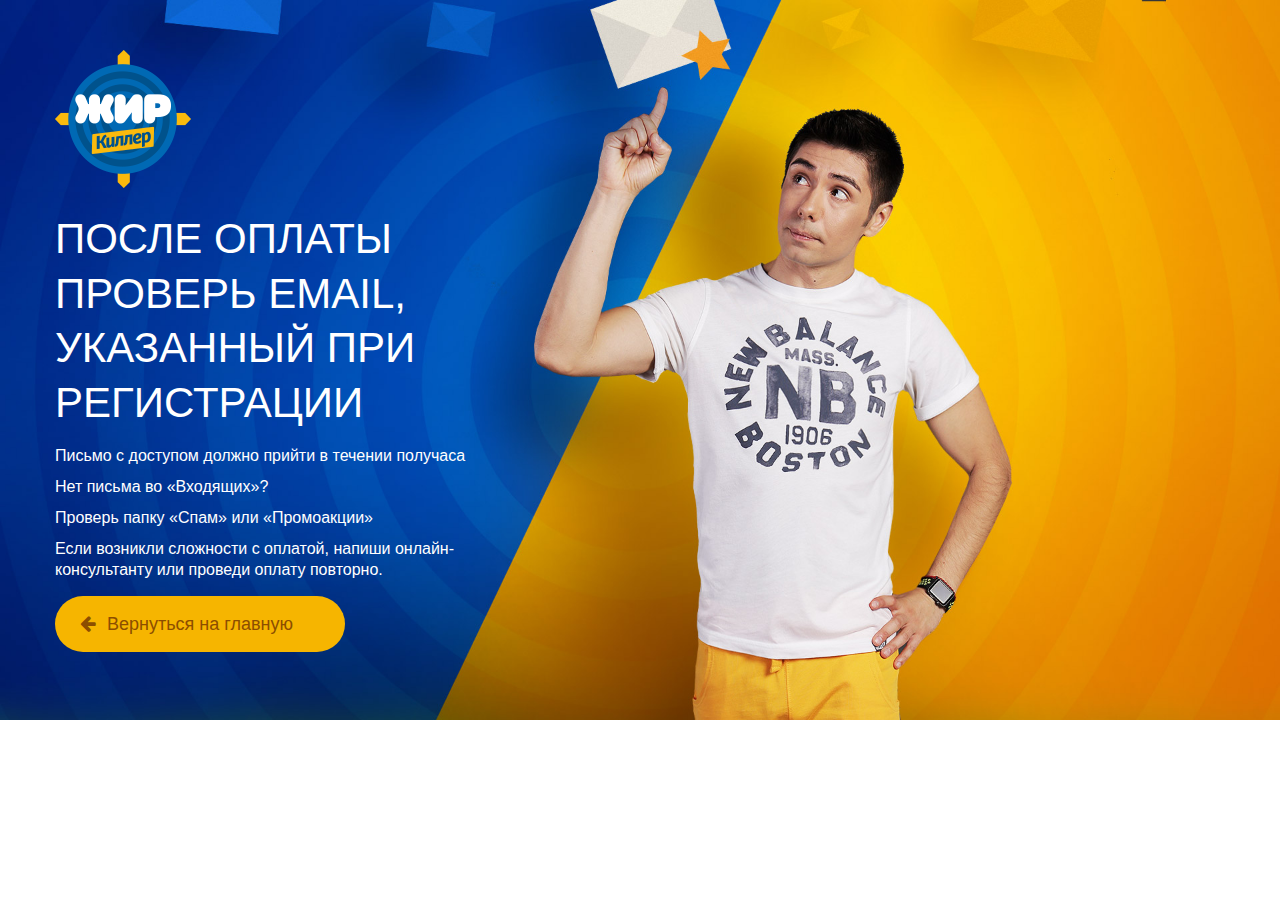
==== commit b5ada29b: "Верстка готова" ====
--- a/thanks.html
+++ b/thanks.html
@@ -14,15 +14,14 @@
 	<meta name="description" content="ЖирКиллер — Первая онлайн фитнес-игра">
 	<meta http-equiv="X-UA-Compatible" content="IE=edge">
 	<meta name="viewport" content="width=device-width, initial-scale=1.0">
-	<link rel="shortcut icon" href="<?php echo get_template_directory_uri() ?>/favicon/favicon.ico">
-	<link href="https://fonts.googleapis.com/css?family=Fira+Sans:400,700&amp;subset=cyrillic" rel="stylesheet">	
+	<link rel="shortcut icon" href="<?php echo get_template_directory_uri() ?>/favicon/favicon.ico">		
 	<link rel="stylesheet" href="_fonts.css">
 	<link rel="stylesheet" href="css/style.css">
 
 	
 </head>
 	<style>body {background: url(./img/bg-thanks.jpg) top center no-repeat;background-size: cover;padding-top: 50px;}.th-headline{width:420px;padding-top:20px;}.th-headline h1{text-transform: uppercase;font-size:42px;color:#fff;}.th-headline ul{padding:0;list-style-type:none;}.th-headline ul p{color: #fff;}.th-btn-wrap a{display:block;}.btn-return{width:290px;height:56px;line-height:56px;	font-size:18px;color:#8c4e00;background:#f6b500;margin: 0 0 20px 0;position:relative;}.btn-return:before{content: '\f060';font-family:'FontAwesome';font-size:18px;color: #8c4e00;position:absolute;
-		left: 25px;}.btn-check-email{width:250px;height:56px;line-height:56px;font-size:18px;background:#a75800;margin:0;position:relative;}.btn-check-email:before{content: '\f0e0';font-family:'FontAwesome';font-size:18px;color:#f6b500;position:absolute;left:25px;}</style>
+		left: 25px;}.btn-check-email{width:250px;height:56px;line-height:56px;font-size:18px;background:#a75800;margin:0;position:relative;}.btn-check-email:before{content: '\f0e0';font-family:'FontAwesome';font-size:18px;color:#f6b500;position:absolute;left:25px;}@media only screen and (max-width : 1200px){.container{width:90%}}@media only screen and (max-width : 992px){.container {width:750px}}@media only screen and (max-width : 768px){.container{width:320px;}.th-headline{width:297px}.th-headline h1{font-size:24px;color:#25a0e6}.th-headline ul p{color:#25a0e6}}@media only screen and (max-width : 320px){.container{width:auto;margin-right:auto;margin-left:auto;    padding-left:7px;padding-right:7px;}}</style>
 <body>
 
 	<main>
@@ -50,7 +49,6 @@
 				</ul>
 				<div class="th-btn-wrap">
 					<a href="index.html" class="btn btn-return">Вернуться на главную</a>
-					<a href="#" class="btn btn-check-email">Проверить почту</a>
 				</div>
 			</div>
 		</div>
--- a/css/style.css
+++ b/css/style.css
@@ -1089,8 +1089,69 @@
   color: #4f1e00;
 }
 .last-seasons-video {
+  position: relative;
   max-width: 728px;
   margin: 0 auto;
+}
+.popup-youtube {
+  outline: none;
+}
+.html5-video-player a {
+  display: none !important;
+}
+.last-seasons-video:hover span,
+.wi-r__vidio-wrap:hover span {
+  transform: scale(1.2);
+}
+.last-seasons-video span,
+.wi-r__vidio-wrap span,
+.ho-t__photo-wrap span {
+  position: absolute;
+  top: 50%;
+  left: 50%;
+  display: table;
+  width: 62px;
+  height: 62px;
+  border-radius: 50%;
+  text-align: center;
+  color: #fff;
+  background: #25a0e6;
+  transition: 0.35s ease;
+  margin: -30px 0 0 -30px;
+}
+.last-seasons-video i,
+.wi-r__vidio-wrap i,
+.ho-t__photo-wrap i {
+  display: table-cell;
+  vertical-align: middle;
+  font-size: 23px;
+  padding-left: 5px;
+}
+
+.mfp-fade.mfp-bg {
+  opacity: 0;
+  -webkit-transition: all 0.15s ease-out; 
+  -moz-transition: all 0.15s ease-out; 
+  transition: all 0.15s ease-out;
+}
+.mfp-fade.mfp-bg.mfp-ready {
+  opacity: 0.8;
+}
+.mfp-fade.mfp-bg.mfp-removing {
+  opacity: 0;
+}
+
+.mfp-fade.mfp-wrap .mfp-content {
+  opacity: 0;
+  -webkit-transition: all 0.15s ease-out; 
+  -moz-transition: all 0.15s ease-out; 
+  transition: all 0.15s ease-out;
+}
+.mfp-fade.mfp-wrap.mfp-ready .mfp-content {
+  opacity: 1;
+}
+.mfp-fade.mfp-wrap.mfp-removing .mfp-content {
+  opacity: 0;
 }
 .four-seasons {
   height: 1156px;
@@ -1392,12 +1453,18 @@
   margin-bottom: 40px;
 }
 .ho-t__item .ho-t__photo-wrap {
+  position: relative;
   width: 100%;
   max-width: 390px;
   margin: 0 auto 35px;
 }
 .ho-t__item .ho-t__photo-wrap img {
   width: 100%;
+  transition: 0.35s ease;
+}
+
+.ho-t__item .popup-youtube:hover img {
+  transform: scale(1.05);
 }
 .ho-t__item h3 {
   position: relative;
@@ -1435,6 +1502,9 @@
 }
 .ho-t__item--5 h3::before {
   content: "5";
+}
+.ho-t__item--6 {
+  margin-bottom: 0;
 }
 .ho-t__item--6 h3::before {
   content: "6";
@@ -1450,6 +1520,9 @@
           box-sizing: border-box;
   padding: 10px 16px;
   margin: 0 auto 40px;
+}
+.ho-t__info-1 {
+  margin-bottom: 0;
 }
 .ho-t__info::before {
   content: "";
@@ -1537,8 +1610,7 @@
   background: #faba0d;
 }
 .part-format__game {
-  text-align: center;
-  padding-top: 40px;
+  text-align: center;  
 }
 .part-format__game .hard-game {
   display: inline-block;
@@ -1993,7 +2065,7 @@
   color: #23495e;
   font-size: 48px;
 }
-.packages-check__value:before {
+/*--.packages-check__value:before {
   content: '';
   width: 100%;
   height: 1px;
@@ -2001,7 +2073,7 @@
   position: absolute;
   top: 0;
   left: 0;
-}
+}--*/
 .packages-check__value strike {
 	font-family: 'Fira Sans', sans-serif;  
   	font-weight: 500;
@@ -2051,6 +2123,9 @@
   position: absolute;
   right: -30px;
 }
+.timer-wrap li:nth-child(3) span:after {
+  display: none;
+}
 .timer-wrap li:last-child span:after {
   display: none;
 }
@@ -2063,6 +2138,7 @@
   min-height: 890px;
   background: #fff;
   padding-top: 35px;
+  padding-bottom: 50px;
 }
 .faq__headline {
   margin-bottom: 65px;
@@ -2295,9 +2371,8 @@
 }
 .ready {
   width: 100%;
-  height: 510px;
+  height: 710px;
   background: url("../img/bg-ready.jpg") no-repeat top center;
-  background-size: cover;
   padding-top: 75px;
 }
 .ready__headline {
@@ -2318,7 +2393,9 @@
   background: #ff6600;
 }
 .btn-ready:hover {
-  background: #cedbe1;
+  background: #ff6600;
+  -webkit-box-shadow: 0px 3px 14px 1px #ff6600;
+  box-shadow: 0px 3px 14px 1px #ff6600;
 }
 .main-footer {
   width: 100%;
@@ -2371,4 +2448,6 @@
 }
 .policy-confidential {
   margin-bottom: 100px;
-}+}
+
+
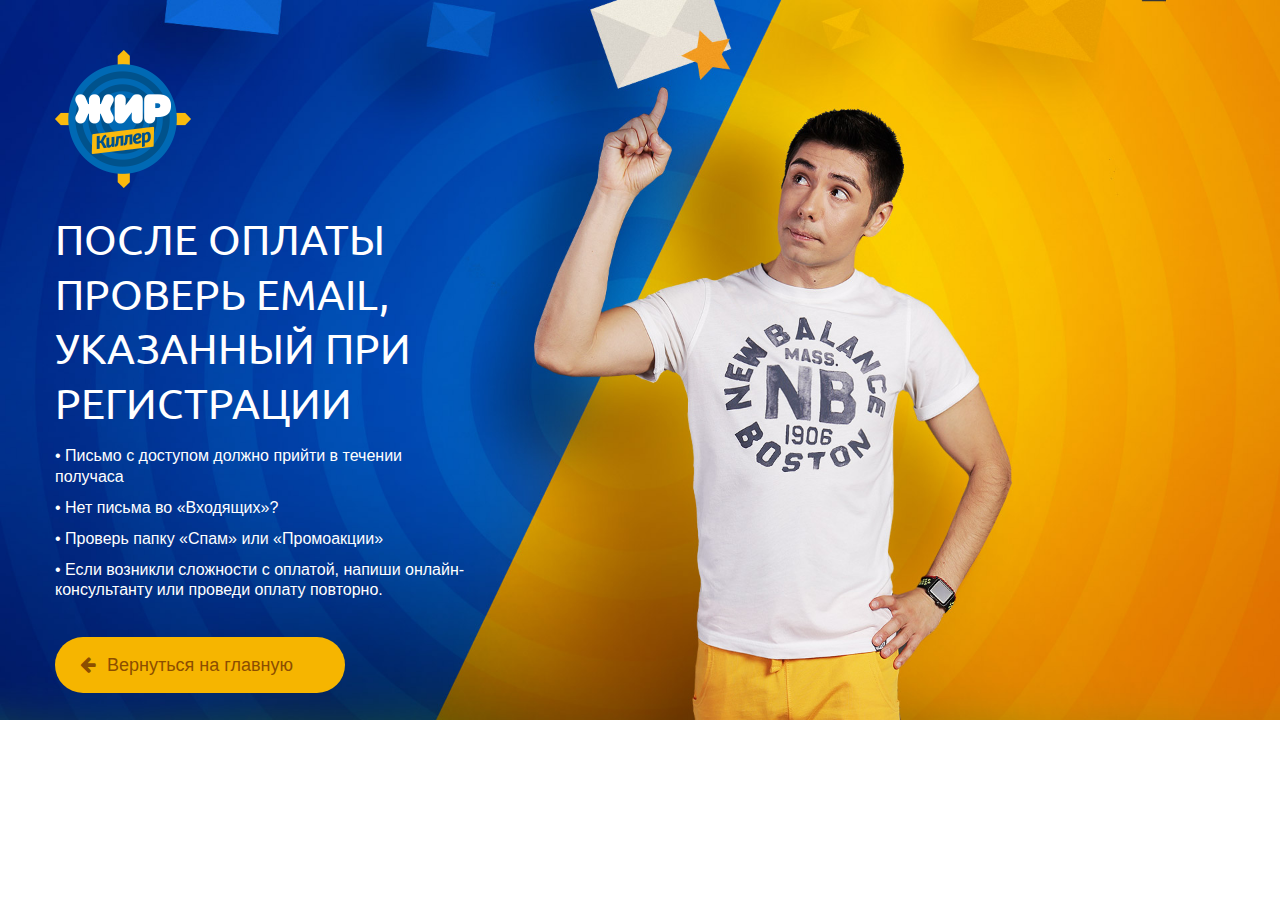
==== commit 149bfdea: "Поправили стили" ====
--- a/thanks.html
+++ b/thanks.html
@@ -14,14 +14,15 @@
 	<meta name="description" content="ЖирКиллер — Первая онлайн фитнес-игра">
 	<meta http-equiv="X-UA-Compatible" content="IE=edge">
 	<meta name="viewport" content="width=device-width, initial-scale=1.0">
-	<link rel="shortcut icon" href="<?php echo get_template_directory_uri() ?>/favicon/favicon.ico">		
+	<link rel="shortcut icon" href="<?php echo get_template_directory_uri() ?>/favicon/favicon.ico">
+	<link href="https://fonts.googleapis.com/css?family=Ubuntu:700" rel="stylesheet">		
 	<link rel="stylesheet" href="_fonts.css">
 	<link rel="stylesheet" href="css/style.css">
 
 	
 </head>
-	<style>body {background: url(./img/bg-thanks.jpg) top center no-repeat;background-size: cover;padding-top: 50px;}.th-headline{width:420px;padding-top:20px;}.th-headline h1{text-transform: uppercase;font-size:42px;color:#fff;}.th-headline ul{padding:0;list-style-type:none;}.th-headline ul p{color: #fff;}.th-btn-wrap a{display:block;}.btn-return{width:290px;height:56px;line-height:56px;	font-size:18px;color:#8c4e00;background:#f6b500;margin: 0 0 20px 0;position:relative;}.btn-return:before{content: '\f060';font-family:'FontAwesome';font-size:18px;color: #8c4e00;position:absolute;
-		left: 25px;}.btn-check-email{width:250px;height:56px;line-height:56px;font-size:18px;background:#a75800;margin:0;position:relative;}.btn-check-email:before{content: '\f0e0';font-family:'FontAwesome';font-size:18px;color:#f6b500;position:absolute;left:25px;}@media only screen and (max-width : 1200px){.container{width:90%}}@media only screen and (max-width : 992px){.container {width:750px}}@media only screen and (max-width : 768px){.container{width:320px;}.th-headline{width:297px}.th-headline h1{font-size:24px;color:#25a0e6}.th-headline ul p{color:#25a0e6}}@media only screen and (max-width : 320px){.container{width:auto;margin-right:auto;margin-left:auto;    padding-left:7px;padding-right:7px;}}</style>
+	<style>body {background: url(./img/bg-thanks.jpg) top left no-repeat;background-size: cover;padding-top: 50px;}.th-headline{width:420px;padding-top:20px;}.th-headline h1{font-family:'Ubuntu', sans-serif;text-transform: uppercase;font-size:42px;color:#fff;}.th-headline ul{padding:0;list-style-type:none;}.th-headline ul p{color: #fff;}.th-btn-wrap{padding-top:20px;}.th-btn-wrap a{display:block;}.btn-return{width:290px;height:56px;line-height:56px;	font-size:18px;color:#8c4e00;background:#f6b500;margin: 0 0 20px 0;position:relative;}.btn-return:before{content: '\f060';font-family:'FontAwesome';font-size:18px;color: #8c4e00;position:absolute;
+		left: 25px;}.btn-check-email{width:250px;height:56px;line-height:56px;font-size:18px;background:#a75800;margin:0;position:relative;}.btn-check-email:before{content: '\f0e0';font-family:'FontAwesome';font-size:18px;color:#f6b500;position:absolute;left:25px;}@media only screen and (max-width : 1200px){.container{width:90%}}@media only screen and (max-width : 992px){.container {width:750px}}@media only screen and (max-width : 768px){.container{width:320px;}.th-headline{width:297px}.th-headline h1{font-size:24px}}@media only screen and (max-width : 320px){.container{width:auto;margin-right:auto;margin-left:auto;    padding-left:7px;padding-right:7px;}}</style>
 <body>
 
 	<main>
@@ -35,16 +36,16 @@
 				<h1>После оплаты проверь email, указанный при регистрации</h1>
 				<ul>
 					<li>
-						<p>Письмо с доступом должно прийти в течении получаса</p>
+						<p>• Письмо с доступом должно прийти в течении получаса</p>
 					</li>
 					<li>
-						<p>Нет письма во «Входящих»?</p>
+						<p>• Нет письма во «Входящих»?</p>
 					</li>
 					<li>
-						<p>Проверь папку «Спам» или «Промоакции»</p>
+						<p>• Проверь папку «Спам» или «Промоакции»</p>
 					</li>
 					<li>
-						<p>Если возникли сложности с оплатой, напиши онлайн-консультанту или проведи оплату повторно.</p>
+						<p>• Если возникли сложности с оплатой, напиши онлайн-консультанту или проведи оплату повторно.</p>
 					</li>
 				</ul>
 				<div class="th-btn-wrap">
